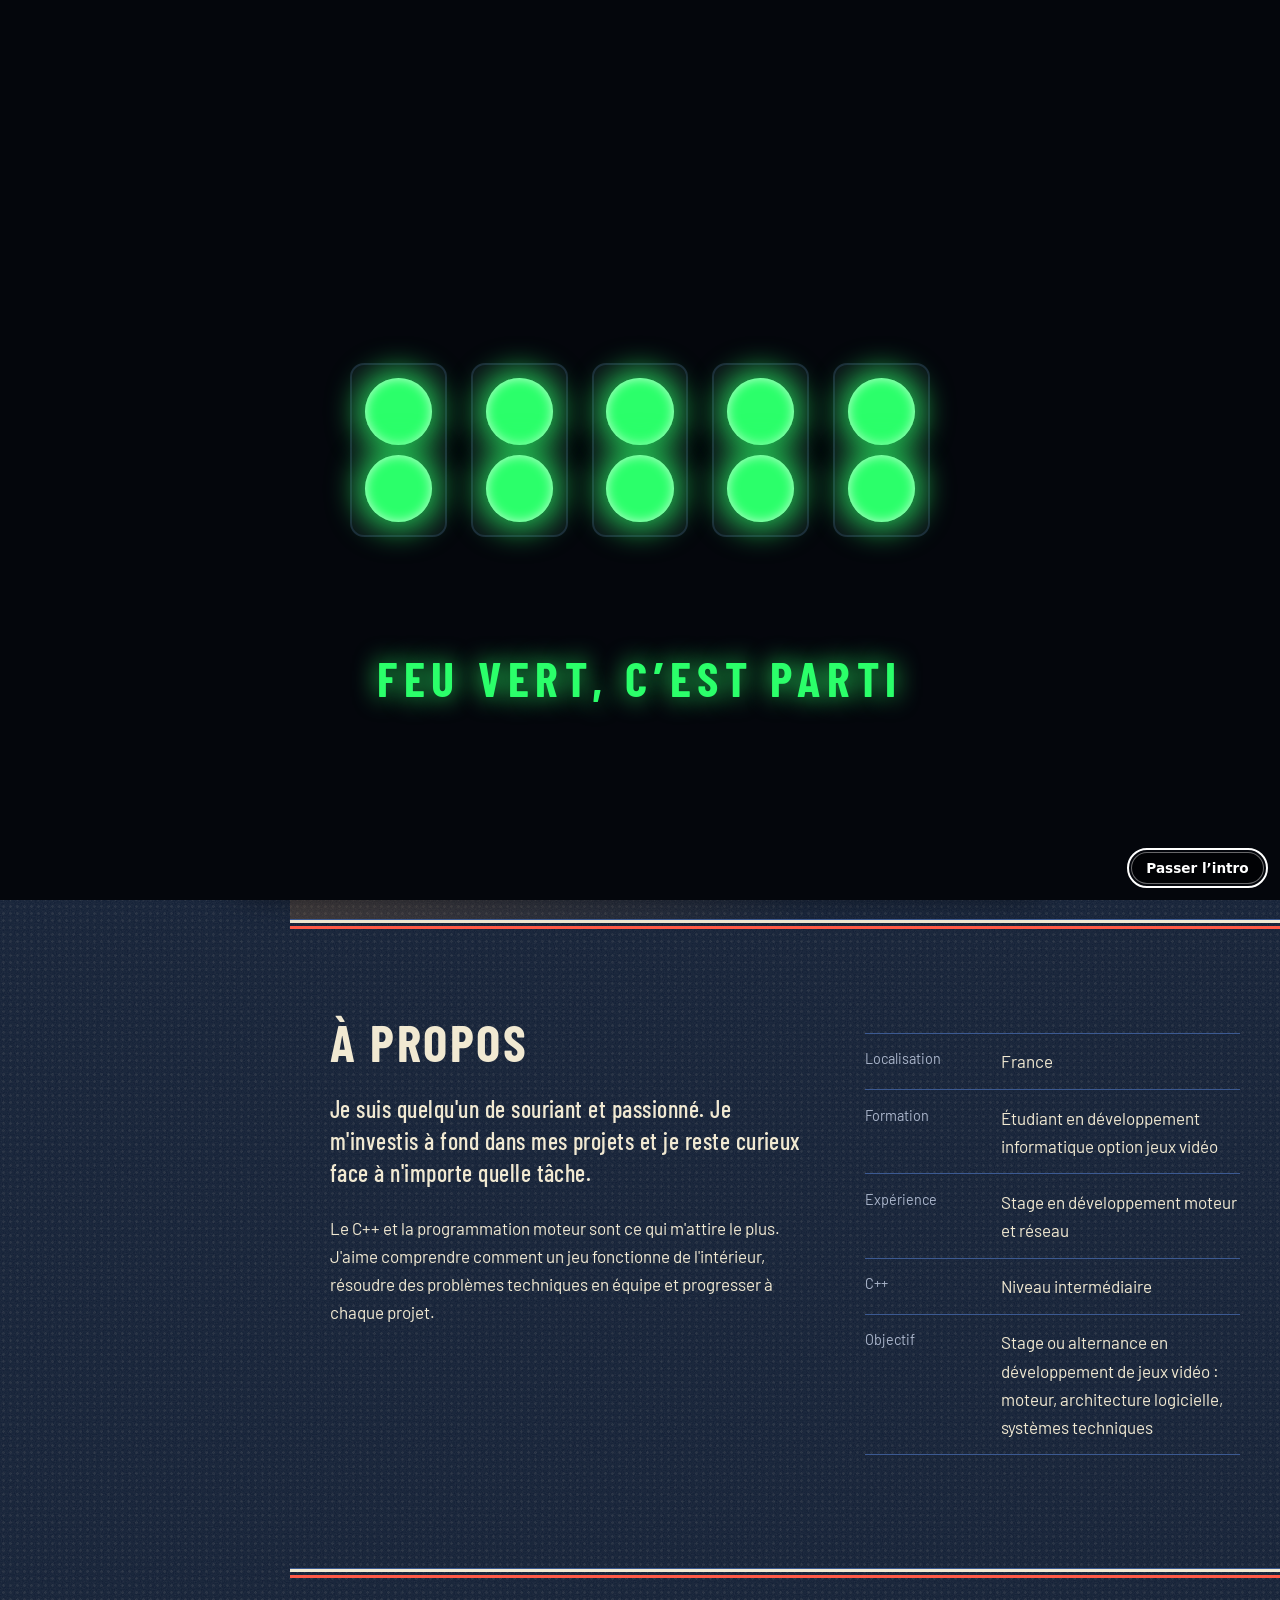
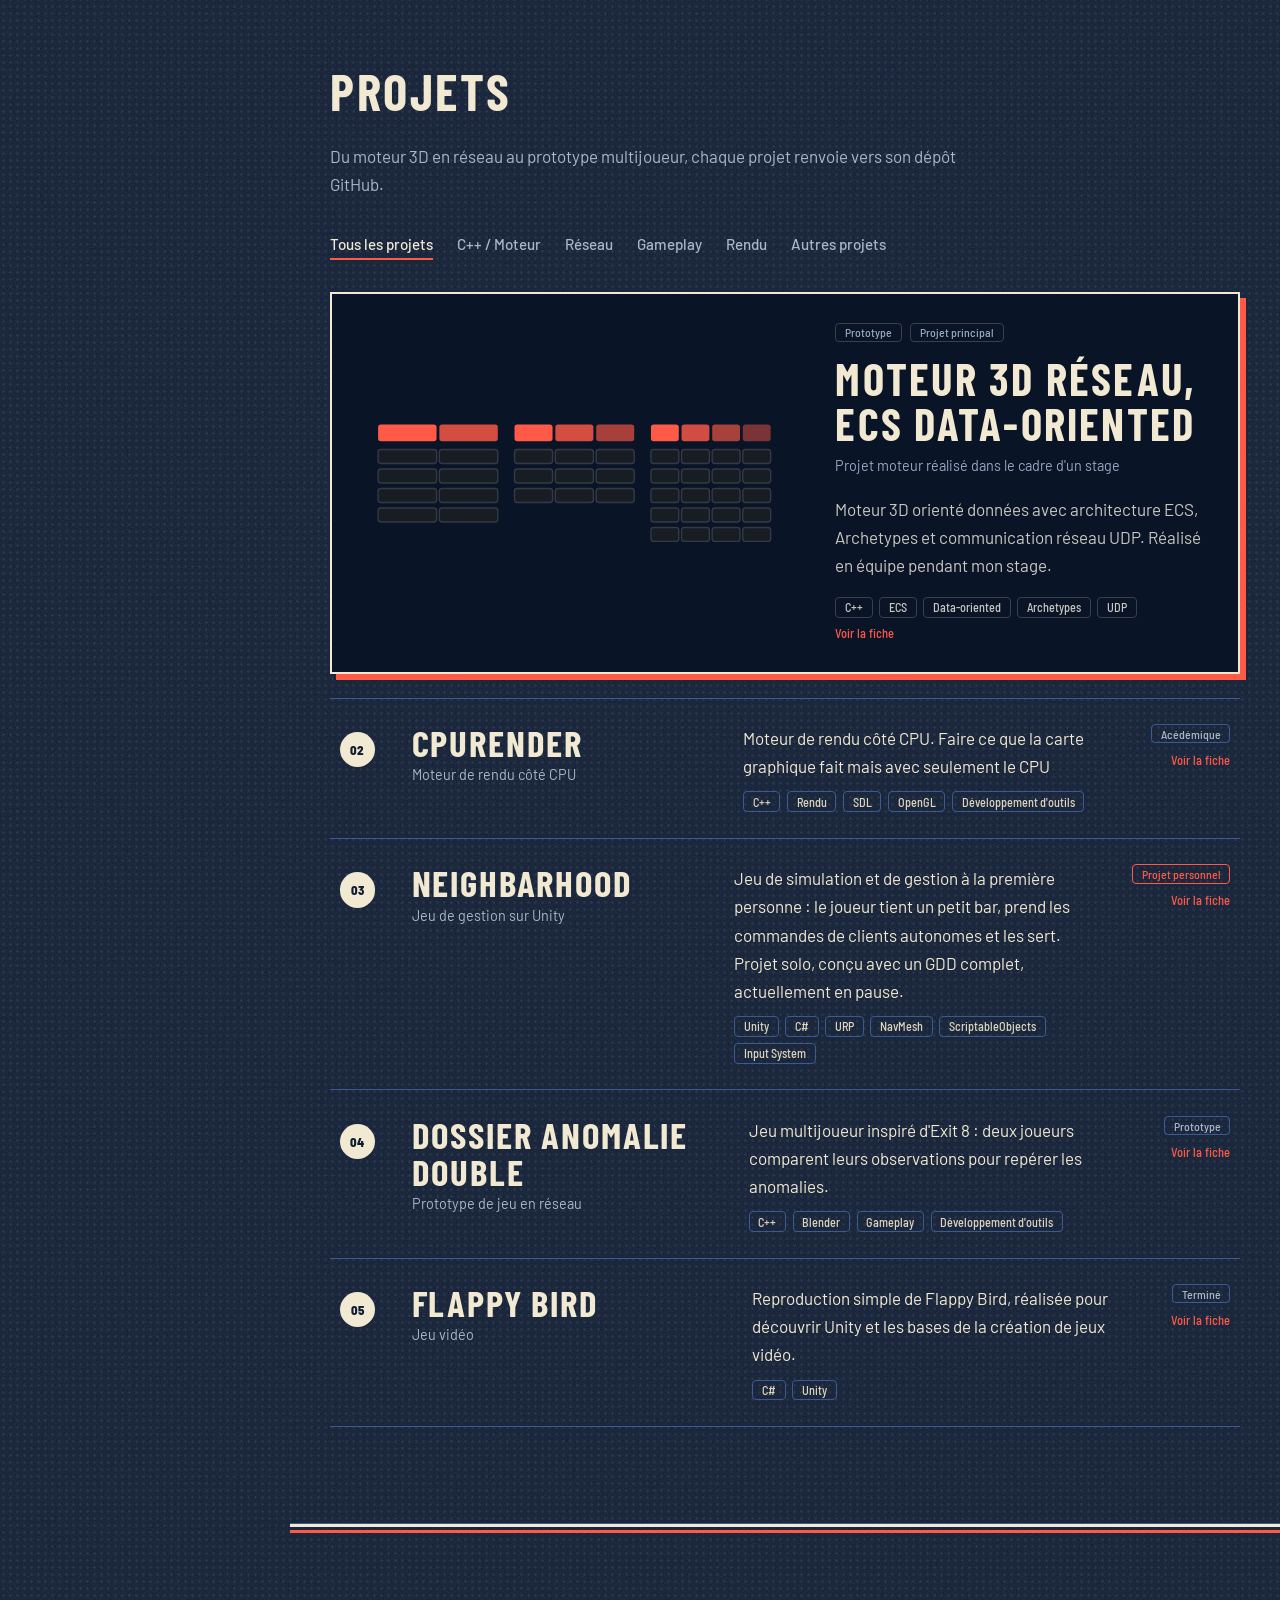
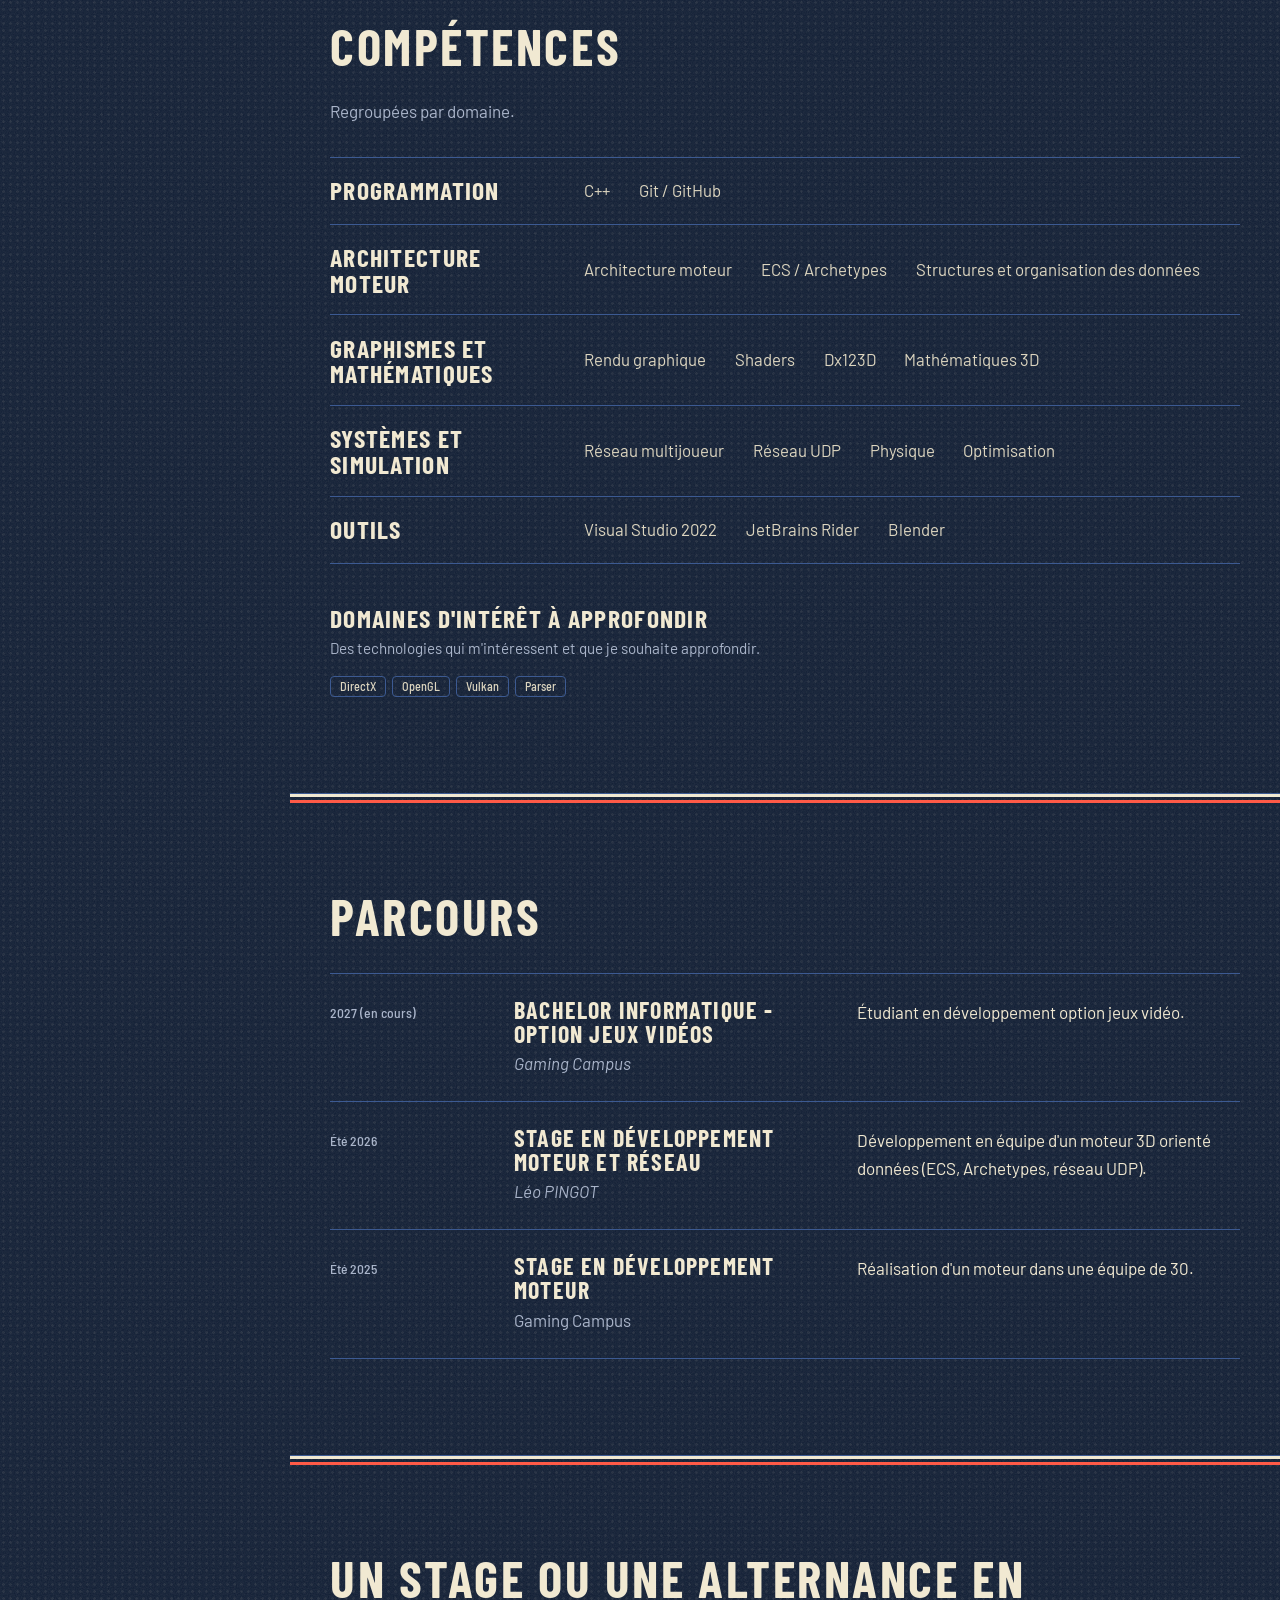
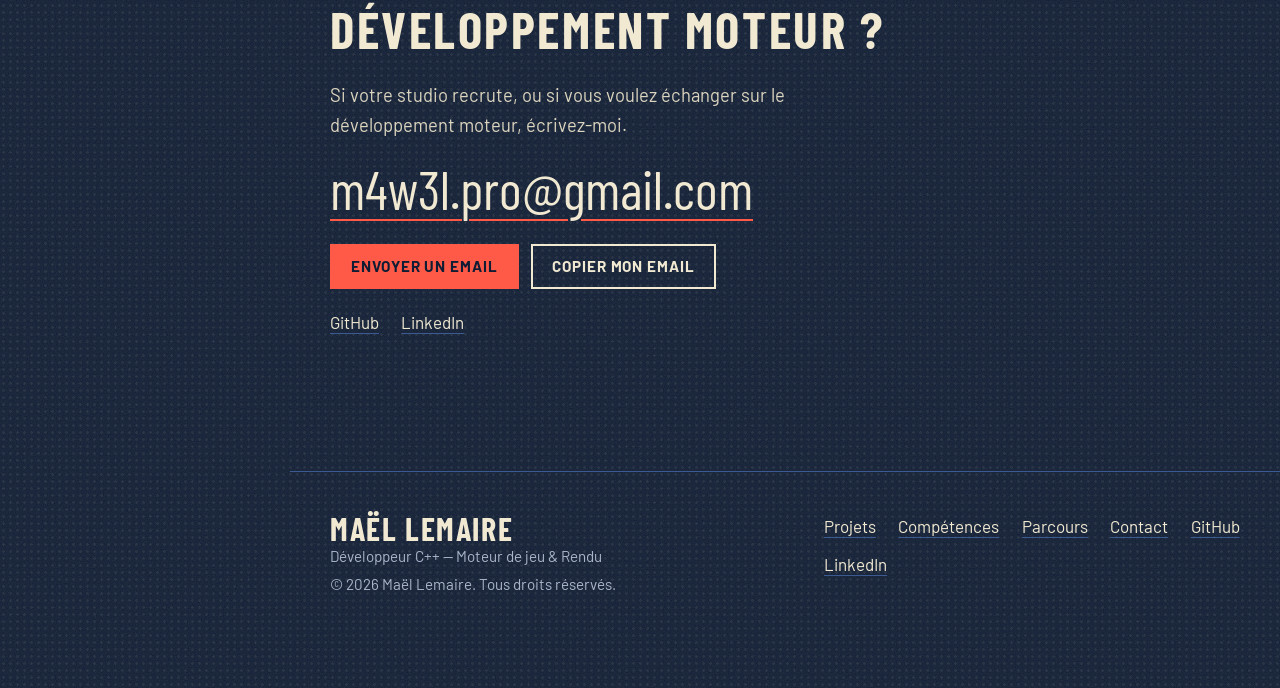
==== f1vintage.html @ 50468d31 "[ADA] Many Themes" ====
<!doctype html>
<html lang="fr">
<head>
<meta charset="utf-8">
<meta name="viewport" content="width=device-width,initial-scale=1">
<title>Mawel – Développeur C++, moteur de jeu et rendu</title>
<meta name="description" content="Portfolio de Mawel, étudiant en développement de jeux vidéo : C++, moteur 3D, architecture ECS et réseau UDP.">
<meta name="theme-color" content="#0a1427">
<meta property="og:type" content="website">
<meta property="og:title" content="Mawel – Développeur C++, moteur de jeu et rendu">
<meta property="og:description" content="Portfolio de Mawel : C++, moteur 3D, architecture ECS et réseau UDP.">
<!-- À MODIFIER après déploiement : URL absolue de votre image de partage (1200x630) -->
<meta property="og:image" content="https://maellemair.github.io/assets/img/og.png">
<meta name="twitter:card" content="summary_large_image">
<link rel="icon" href="assets/img/favicon.svg" type="image/svg+xml">
<link rel="preconnect" href="https://fonts.googleapis.com">
<link rel="preconnect" href="https://fonts.gstatic.com" crossorigin>
<link rel="stylesheet" href="https://fonts.googleapis.com/css2?family=Instrument+Serif&family=Instrument+Sans:wght@400;500;600&family=JetBrains+Mono:wght@400;500&display=swap">
<link rel="stylesheet" href="css/style.css">
<link rel="stylesheet" href="https://fonts.googleapis.com/css2?family=Barlow+Condensed:ital,wght@0,700;0,800;1,700;1,800&family=Barlow:wght@400;500;600;700&family=Barlow+Semi+Condensed:wght@500&display=swap">
<link rel="stylesheet" href="css/themes.css">
<link rel="stylesheet" href="css/racing.css">
<link rel="stylesheet" href="css/racing2.css">
<link rel="stylesheet" href="css/intros.css">
<script>document.documentElement.classList.add('js')</script>
<script src="js/data.js"></script>
<script>MODES.light=MODES.dark='f1vintage';MODES.default='dark';document.documentElement.dataset.mode='dark';document.documentElement.setAttribute('data-theme','f1vintage')</script>
</head>
<body>
<a class="skip" href="#main" data-i18n="skip">Aller au contenu</a>

<header class="nav" id="nav">
  <div class="nav-in">
    <div class="id">
      <a class="brand" href="#home">Maël LEMAIRE</a>
      <p class="rail-role" data-i18n="railRole"></p>
    </div>
    <nav data-i18n-aria="navLabel" aria-label="Navigation principale">
      <ul id="nav-links">
        <li><a href="#home"><span>01</span><b data-i18n="nHome">Accueil</b></a></li>
        <li><a href="#projects"><span>02</span><b data-i18n="nProjects">Projets</b></a></li>
        <li><a href="#skills"><span>03</span><b data-i18n="nSkills">Compétences</b></a></li>
        <li><a href="#journey"><span>04</span><b data-i18n="nJourney">Parcours</b></a></li>
        <li><a href="#contact"><span>05</span><b data-i18n="nContact">Contact</b></a></li>
      </ul>
    </nav>
    <div class="nav-actions">
      <div class="themes" role="group" data-i18n-aria="themeLabel" aria-label="Thème">
        <button type="button" data-mode="light" data-i18n-aria="modeLight" aria-label="Thème clair">
          <svg viewBox="0 0 24 24" fill="none" stroke="currentColor" stroke-width="2" stroke-linecap="round" aria-hidden="true"><circle cx="12" cy="12" r="4"/><path d="M12 2v2M12 20v2M4.9 4.9l1.4 1.4M17.7 17.7l1.4 1.4M2 12h2M20 12h2M4.9 19.1l1.4-1.4M17.7 6.3l1.4-1.4"/></svg>
        </button>
        <button type="button" data-mode="dark" data-i18n-aria="modeDark" aria-label="Thème sombre">
          <svg viewBox="0 0 24 24" fill="none" stroke="currentColor" stroke-width="2" stroke-linecap="round" stroke-linejoin="round" aria-hidden="true"><path d="M21 12.8A9 9 0 1 1 11.2 3a7 7 0 0 0 9.8 9.8z"/></svg>
        </button>
      </div>
      <div class="lang" role="group" data-i18n-aria="langLabel" aria-label="Langue">
        <button type="button" data-lang="fr" lang="fr">FR</button>
        <button type="button" data-lang="en" lang="en">EN</button>
      </div>
      <a class="btn small" data-site="github" href="#" target="_blank" rel="noopener noreferrer">GitHub</a>
      <a class="rail-li" data-site="linkedin" href="#" target="_blank" rel="noopener noreferrer">LinkedIn</a>
      <button type="button" class="btn small menu-btn" id="menu-btn" aria-expanded="false" aria-controls="nav-links" data-i18n="menu">Menu</button>
    </div>
  </div>
</header>

<main id="main">
  <section id="home" class="hero">
    <div class="wrap">
      <p class="avail" id="avail" hidden><span class="dot" aria-hidden="true"></span><span data-i18n="availText"></span></p>
      <h1 data-i18n="heroTitle"></h1>
      <div class="hero-bottom">
        <div class="photo media">
          <span class="ph" data-i18n="photoSlot"></span>
          <img id="photo" data-i18n-alt="photoAlt" alt="" decoding="async">
        </div>
        <div>
          <p class="role" data-i18n="heroRole"></p>
          <p class="lead" data-i18n="heroIntro"></p>
          <div class="actions">
            <a class="btn primary" href="#projects" data-i18n="ctaProjects"></a>
            <a class="btn" href="#contact" data-i18n="ctaContact"></a>
          </div>
          <p class="social">
            <a data-site="github" href="#" target="_blank" rel="noopener noreferrer">GitHub</a>
            <a data-site="linkedin" href="#" target="_blank" rel="noopener noreferrer">LinkedIn</a>
          </p>
        </div>
      </div>
    </div>
  </section>

  <section id="about">
    <div class="wrap about-grid">
      <div class="reveal">
        <h2 data-i18n="aboutTitle"></h2>
        <p class="big" data-i18n="aboutP1"></p>
        <p data-i18n="aboutP2"></p>
      </div>
      <dl class="facts reveal">
        <div><dt data-i18n="f1l"></dt><dd data-i18n="f1v"></dd></div>
        <div><dt data-i18n="f2l"></dt><dd data-i18n="f2v"></dd></div>
        <div><dt data-i18n="f3l"></dt><dd data-i18n="f3v"></dd></div>
        <div><dt data-i18n="f4l"></dt><dd data-i18n="f4v"></dd></div>
        <div><dt data-i18n="f5l"></dt><dd data-i18n="f5v"></dd></div>
      </dl>
    </div>
  </section>

  <section id="projects">
    <div class="wrap">
      <div class="sec-head reveal">
        <h2 data-i18n="projectsTitle"></h2>
        <p data-i18n="projectsIntro"></p>
      </div>
      <div class="filters" id="filters" role="group" data-i18n-aria="filtersLabel" aria-label="Filtrer les projets"></div>
      <ul class="grid" id="grid"></ul>
    </div>
  </section>

  <section id="skills">
    <div class="wrap">
      <div class="sec-head reveal">
        <h2 data-i18n="skillsTitle"></h2>
        <p data-i18n="skillsIntro"></p>
      </div>
      <div class="skills" id="skills-list"></div>
      <div class="interests reveal" id="interests"></div>
    </div>
  </section>

  <section id="journey">
    <div class="wrap">
      <div class="sec-head reveal"><h2 data-i18n="journeyTitle"></h2></div>
      <ol class="timeline" id="timeline"></ol>
    </div>
  </section>

  <section id="contact">
    <div class="wrap contact">
      <h2 data-i18n="contactTitle"></h2>
      <p class="lead" data-i18n="contactText"></p>
      <p class="mail-line"><a id="mail-link" href="#"></a></p>
      <div class="actions">
        <a class="btn primary" id="mail-btn" href="#" data-i18n="mail"></a>
        <button type="button" class="btn" id="copy-btn" data-i18n="copy"></button>
        <a class="btn" id="cv-btn" href="#" download hidden data-i18n="cv"></a>
      </div>
      <p class="social">
        <a data-site="github" href="#" target="_blank" rel="noopener noreferrer">GitHub</a>
        <a data-site="linkedin" href="#" target="_blank" rel="noopener noreferrer">LinkedIn</a>
      </p>
      <p id="copy-status" class="status" role="status" aria-live="polite"></p>
    </div>
  </section>
</main>

<footer class="footer">
  <div class="wrap foot-in">
    <div>
      <p class="brand">Maël LEMAIRE</p>
      <p class="muted" data-i18n="footerRole"></p>
      <p class="muted">© <span id="year"></span> Maël Lemaire. <span data-i18n="rights"></span></p>
    </div>
    <nav data-i18n-aria="footerNav" aria-label="Pied de page">
      <ul>
        <li><a href="#projects" data-i18n="nProjects"></a></li>
        <li><a href="#skills" data-i18n="nSkills"></a></li>
        <li><a href="#journey" data-i18n="nJourney"></a></li>
        <li><a href="#contact" data-i18n="nContact"></a></li>
        <li><a data-site="github" href="#" target="_blank" rel="noopener noreferrer">GitHub</a></li>
        <li><a data-site="linkedin" href="#" target="_blank" rel="noopener noreferrer">LinkedIn</a></li>
      </ul>
    </nav>
  </div>
</footer>

<dialog id="dlg" aria-labelledby="dlg-title">
  <div class="dlg-in">
    <button type="button" class="btn small close" id="dlg-close" data-i18n="close"></button>
    <div id="dlg-body"></div>
  </div>
</dialog>
<dialog id="lightbox" class="lightbox" aria-label="Image">
  <figure>
    <img id="lb-img" alt="">
    <figcaption id="lb-cap"></figcaption>
  </figure>
  <button type="button" class="btn small lb-nav lb-prev" data-i18n-aria="prev" aria-label="Image précédente"><span aria-hidden="true">‹</span></button>
  <button type="button" class="btn small lb-nav lb-next" data-i18n-aria="next" aria-label="Image suivante"><span aria-hidden="true">›</span></button>
</dialog>
<script src="js/app.js"></script>
<script src="js/switcher.js"></script>
<script src="js/themefx.js"></script>
</body>
</html>
---- css/style.css ----
/* ===== Palette et polices : modifiez ici ===== */
:root{
  --bg:#f1eee6; --surface:#fbf9f4; --surface-2:#e7e3d8; --line:#d6d1c3; --line-2:#b9b3a2;
  --text:#14130f; --muted:#5d5a50; --text-soft:#34322b;
  --accent:#2447f5; --accent-ink:#ffffff; --accent-hover:#3a59ff;
  --rail-bg:#101216; --rail-text:#ece9e1; --rail-muted:#9a9ca3; --rail-line:#262a31; --rail-accent:#a9bbff;
  --backdrop:rgba(16,18,22,.6);
  --font-title:"Instrument Serif",Georgia,"Times New Roman",serif;
  --font-body:"Instrument Sans",system-ui,sans-serif;
  --font-mono:"JetBrains Mono",ui-monospace,Consolas,monospace;
  --rail:290px; --radius:6px;
}
*{box-sizing:border-box}
html{scroll-behavior:smooth}
body{margin:0;background:var(--bg);color:var(--text);font:400 1.0625rem/1.65 var(--font-body);-webkit-font-smoothing:antialiased}
body.lock{overflow:hidden}
a{color:inherit}
img{max-width:100%}
ul,ol{list-style:none;margin:0;padding:0}
h1,h2,h3{font-family:var(--font-title);font-weight:400;line-height:1.04;letter-spacing:-.01em;margin:0 0 .5em}
h1{font-size:clamp(2.8rem,6.4vw,5.4rem);letter-spacing:-.02em;max-width:15ch}
h2{font-size:clamp(2.2rem,4vw,3.2rem)}
h3{font-size:1.5rem}
p{margin:0 0 1em;max-width:66ch}
.muted{color:var(--muted);margin:0 0 .2em;font-size:.95rem}
:focus-visible{outline:2px solid var(--accent);outline-offset:3px}
.wrap{width:min(920px,calc(100% - 5rem));margin-inline:auto}
main,.footer{margin-left:var(--rail)}
section{padding:clamp(3.5rem,8vw,6rem) 0;border-top:1px solid var(--line-2)}
.hero{border-top:0;padding-top:clamp(4rem,9vw,7rem)}
.skip{position:absolute;left:-999px;top:0}
.skip:focus{left:1rem;top:1rem;z-index:100;background:var(--accent);color:var(--accent-ink);padding:.5rem 1rem;border-radius:6px}

/* Boutons, liens, puces */
.btn{display:inline-flex;align-items:center;justify-content:center;gap:.5rem;padding:.7rem 1.2rem;border-radius:var(--radius);border:1px solid var(--line-2);background:transparent;color:var(--text);font:600 .95rem var(--font-body);text-decoration:none;cursor:pointer;transition:border-color .2s,background .2s,color .2s}
.btn:hover{border-color:var(--accent);color:var(--accent)}
.btn.primary{background:var(--accent);border-color:var(--accent);color:var(--accent-ink)}
.btn.primary:hover{background:var(--accent-hover);color:var(--accent-ink)}
.btn.small{padding:.4rem .85rem;font-size:.875rem}
.actions{display:flex;flex-wrap:wrap;gap:.75rem;margin:1.6rem 0 1.2rem}
.social{display:flex;gap:1.4rem;margin:0}
.social a,.footer a,.mail-line a{text-underline-offset:4px;text-decoration-color:var(--line-2)}
.social a:hover,.footer a:hover{text-decoration-color:var(--accent);color:var(--accent)}
.tags{display:flex;flex-wrap:wrap;gap:.4rem}
.tags li{font:500 .76rem var(--font-mono);padding:.15rem .55rem;border:1px solid var(--line-2);border-radius:4px;color:var(--text-soft)}
.chip{font:500 .74rem var(--font-mono);padding:.1rem .55rem;border-radius:4px;border:1px solid var(--line-2);color:var(--muted)}
.chip.proto{color:var(--accent);border-color:var(--accent)}

/* Colonne latérale (identité + navigation) */
.nav{position:fixed;inset:0 auto 0 0;width:var(--rail);background:var(--rail-bg);color:var(--rail-text);border-right:1px solid var(--rail-line);z-index:50}
.nav-in{height:100%;display:flex;flex-direction:column;gap:2.5rem;padding:2.2rem 1.9rem}
.brand{display:block;font:400 2.8rem/1 var(--font-title);text-decoration:none;margin:0}
.rail-role{color:var(--rail-muted);font-size:.9rem;margin:.5rem 0 0}
#nav-links{display:flex;flex-direction:column;gap:.1rem}
#nav-links a{display:flex;align-items:baseline;gap:.9rem;text-decoration:none;color:var(--rail-muted);padding:.35rem 0;transition:color .2s,transform .2s}
#nav-links a span{font:400 .72rem var(--font-mono)}
#nav-links a b{font:400 1.55rem/1.2 var(--font-title)}
#nav-links a:hover{color:var(--rail-text)}
#nav-links a[aria-current]{color:var(--rail-text);transform:translateX(6px)}
#nav-links a[aria-current] span{color:var(--rail-accent)}
.nav-actions{margin-top:auto;display:flex;flex-direction:column;align-items:flex-start;gap:.9rem}
.nav .btn{border-color:#3a3f48;color:var(--rail-text)}
.nav .btn:hover{border-color:var(--rail-accent);color:var(--rail-accent)}
.nav :focus-visible{outline-color:var(--rail-accent)}
.rail-li{font-size:.9rem;color:var(--rail-muted);text-underline-offset:4px}
.rail-li:hover{color:var(--rail-text)}
.lang,.themes{display:flex;border:1px solid #3a3f48;border-radius:var(--radius);overflow:hidden}
.lang button,.themes button{background:none;border:0;color:var(--rail-muted);font:600 .8rem var(--font-mono);padding:.4rem .7rem;cursor:pointer}
.lang button[aria-pressed="true"],.themes button[aria-pressed="true"]{background:var(--rail-accent);color:#0b0d12}
.themes button{display:grid;place-items:center;padding:.45rem .7rem}
.themes svg{width:16px;height:16px}
.menu-btn{display:none}

/* Accueil */
.avail{display:inline-flex;align-items:center;gap:.6rem;font:500 .82rem var(--font-mono);color:var(--muted);margin-bottom:1.8rem}
.avail[hidden]{display:none}
.dot{width:8px;height:8px;border-radius:50%;background:var(--accent)}
.hero-bottom{display:grid;grid-template-columns:170px 1fr;gap:2.5rem;margin-top:3rem;align-items:start}
.role{font:600 1.05rem var(--font-body);color:var(--accent);margin:0 0 .8rem}
.lead{font-size:1.15rem;color:var(--text-soft)}
.photo.media{aspect-ratio:3/4;width:100%;border:1px solid var(--line-2);border-radius:var(--radius)}

/* Médias */
.media{position:relative;background:var(--surface-2);display:grid;place-items:center;overflow:hidden;aspect-ratio:16/10}
.media img{position:absolute;inset:0;width:100%;height:100%;object-fit:cover}
.media img.broken{display:none}
.photo img{object-position:center 20%}
.ph{font:400 .8rem var(--font-mono);color:var(--muted);padding:1rem;text-align:center}
.media.art{background:var(--rail-bg)}
.media.art svg{width:88%;height:auto}
.art .h{fill:var(--rail-accent)}
.art .c{fill:#181c23;stroke:#343a45}
video,iframe.vid{width:100%;aspect-ratio:16/9;border:1px solid var(--line);border-radius:var(--radius);background:#000}

/* À propos */
.about-grid{display:grid;grid-template-columns:1.3fr 1fr;gap:3rem}
.big{font:400 1.7rem/1.3 var(--font-title);color:var(--text)}
.facts div{display:grid;grid-template-columns:7.5rem 1fr;gap:1rem;padding:.85rem 0;border-bottom:1px solid var(--line-2)}
.facts div:first-child{border-top:1px solid var(--line-2)}
.facts dt{color:var(--muted);font-size:.9rem}
.facts dd{margin:0}
.sec-head{margin-bottom:2rem}
.sec-head p{color:var(--muted)}

/* Projets : index éditorial */
.filters{display:flex;flex-wrap:wrap;gap:.3rem 1.5rem;margin-bottom:2rem}
.filters button{background:none;border:0;border-bottom:2px solid transparent;color:var(--muted);padding:.3rem 0;font:500 .95rem var(--font-body);cursor:pointer;transition:color .2s,border-color .2s}
.filters button:hover{color:var(--text)}
.filters button[aria-pressed="true"]{color:var(--text);border-color:var(--accent)}
.grid>li{border-top:1px solid var(--line-2)}
.grid>li:last-child{border-bottom:1px solid var(--line-2)}
.grid>li.feat{border:0;margin-bottom:1.5rem}
.grid>li.empty{color:var(--muted);padding:1rem 0}
.open{all:unset;cursor:pointer}
.open::after{content:"";position:absolute;inset:0}
.open:focus-visible{outline:2px solid var(--accent);outline-offset:-2px}
.prow{position:relative;display:grid;grid-template-columns:3rem 1.2fr 1.5fr auto;gap:1.5rem;align-items:start;padding:1.6rem .6rem;transition:background .2s}
.prow:hover,.prow:focus-within{background:var(--surface)}
.prow .no{font:400 .8rem var(--font-mono);color:var(--muted);padding-top:.8rem}
.prow h3{font-size:clamp(1.7rem,3vw,2.3rem);margin:0 0 .15rem}
.type{color:var(--muted);font-size:.9rem;margin:0}
.prow .desc p{margin:0 0 .7rem}
.prow .side{display:flex;flex-direction:column;align-items:flex-end;gap:.6rem}
.details{font:500 .78rem var(--font-mono);color:var(--accent)}
.feat-card{--text:var(--rail-text);--muted:var(--rail-muted);--line-2:#3a3f48;--accent:var(--rail-accent);--text-soft:#c9c7c0;position:relative;display:grid;grid-template-columns:1.1fr 1fr;background:var(--rail-bg);color:var(--rail-text);border:1px solid var(--rail-line);border-radius:var(--radius);overflow:hidden}
.feat-card .media{aspect-ratio:auto;min-height:300px}
.feat-body{padding:1.8rem 1.8rem 2rem;display:flex;flex-direction:column;gap:.5rem;justify-content:center}
.feat-body h3{font-size:clamp(2rem,3.6vw,2.8rem);margin:.4rem 0 0}
.feat-body p{margin:0 0 .6rem;color:var(--text-soft)}
.feat-body .type{color:var(--muted)}
.row{display:flex;gap:.5rem;flex-wrap:wrap}
.todo{font-style:italic;color:var(--accent)}

/* Compétences : tableau */
.skills{border-top:1px solid var(--line-2)}
.skill-group{display:grid;grid-template-columns:230px 1fr;gap:1.5rem;padding:1.2rem 0;border-bottom:1px solid var(--line-2)}
.skill-group h3{margin:0;font-size:1.6rem}
.skill-group ul{display:flex;flex-wrap:wrap;gap:.2rem 1.8rem;align-self:center}
.skill-group li{font-size:1.05rem;color:var(--text-soft)}
.interests{margin-top:2.6rem}
.interests h3{font-size:1.6rem;margin-bottom:.3rem}
.interests p{color:var(--muted);font-size:.95rem}

/* Parcours : tableau */
.timeline li{display:grid;grid-template-columns:10rem 1fr 1.2fr;gap:1.5rem;padding:1.5rem 0;border-top:1px solid var(--line-2)}
.timeline li:last-child{border-bottom:1px solid var(--line-2)}
.timeline h3{margin:0 0 .2rem}
.timeline p{margin:0}
.when{font:500 .85rem var(--font-mono);color:var(--muted);padding-top:.35rem}
.where{color:var(--muted)}

/* Contact et pied de page */
.contact .lead{max-width:52ch}
.mail-line{margin:.4rem 0 0}
.mail-line a{font:400 clamp(1.7rem,5vw,3.4rem)/1.1 var(--font-title);text-decoration:underline;text-decoration-thickness:2px;text-underline-offset:9px;text-decoration-color:var(--accent);overflow-wrap:anywhere}
.mail-line a:hover{color:var(--accent)}
.status{min-height:1.6em;color:var(--accent);font-size:.95rem}
.footer{border-top:1px solid var(--line-2);padding:2.5rem 0}
.footer .brand{font-size:2rem}
.foot-in{display:flex;justify-content:space-between;gap:2rem;flex-wrap:wrap}
.footer ul{display:flex;flex-wrap:wrap;gap:.6rem 1.4rem;max-width:26rem}

/* Fiche projet */
dialog{width:min(860px,94vw);max-height:90vh;padding:0;border:1px solid var(--line-2);border-radius:var(--radius);background:var(--surface);color:var(--text)}
dialog::backdrop{background:var(--backdrop)}
.dlg-in{padding:1.6rem clamp(1.2rem,4vw,2.4rem) 2.4rem}
.close{position:sticky;top:0;float:right;background:var(--surface);z-index:2}
#dlg-body h2{margin-top:.5rem;max-width:20ch}
#dlg-body .gallery{display:grid;gap:1rem;margin:1.4rem 0}
.dsec{border-top:1px solid var(--line-2);padding-top:1.1rem;margin-top:1.4rem}
.dsec h3{font-size:1.5rem}
.team li{padding:.2rem 0}
.team span{color:var(--muted)}
.dlinks{margin-top:1.6rem}
.sec-imgs{display:grid;height:100%;grid-template-columns:repeat(auto-fill,minmax(240px,1fr));gap:.9rem;margin:1rem 0}
.sec-imgs:has(figure:only-child){grid-template-columns:1fr}
.sec-imgs figure{margin:0}
.sec-imgs .thumb{}
.sec-imgs figcaption{font-size:.85rem;color:var(--muted);margin-top:.4rem}

/* Galerie */
[hidden]{display:none!important}
.thumbs{display:grid;grid-template-columns:repeat(auto-fill,minmax(150px,1fr));gap:.75rem}
.thumb{all:unset;display:block;position:relative;aspect-ratio:4/3;width:100%;cursor:zoom-in;background:var(--surface-2);border:1px solid var(--line-2);border-radius:var(--radius);overflow:hidden;transition:border-color .2s}
.thumb:hover{border-color:var(--accent)}
.thumb:focus-visible{outline:2px solid var(--accent);outline-offset:2px}
.thumb img{position:absolute;inset:0;width:100%;height:100%;object-fit:cover}
.thumb img.broken{display:none}
.thumb .ph{position:absolute;inset:0;display:grid;place-items:center}

/* Image agrandie (centrée, pas plein écran) */
.lightbox{width:auto;max-width:94vw;max-height:92vh;padding:0;border:0;background:transparent;overflow:visible}
.lightbox::backdrop{background:rgba(5,5,6,.82)}
.lightbox figure{margin:0;display:flex;flex-direction:column;align-items:center;gap:.7rem}
.lightbox img{display:block;max-width:min(1100px,92vw);max-height:78vh;width:auto;height:auto;border-radius:var(--radius);background:var(--surface-2)}
.lightbox img.broken{display:none}
.lightbox figcaption{color:#ece9e1;font-size:.92rem;text-align:center;max-width:70ch}
.lb-nav{position:absolute;top:calc(50% - 1.2rem);padding:.4rem .9rem;font-size:1.3rem;line-height:1;background:rgba(16,18,22,.75);color:#fff;border-color:#4a4f58}
.lb-prev{left:.6rem}
.lb-next{right:.6rem}

strong{font-weight:600;color:var(--strong,var(--text))}

/* Animations discrètes */
.js .reveal{opacity:0;transform:translateY(10px);transition:opacity .5s ease,transform .5s ease}
.js .reveal.in{opacity:1;transform:none}
main{transition:opacity .15s}
body.switching main{opacity:0}
@media(prefers-reduced-motion:reduce){
  html{scroll-behavior:auto}
  *{transition:none!important;animation:none!important}
  .js .reveal{opacity:1;transform:none}
}

/* Tablette et mobile : la colonne devient une barre en haut */
@media(max-width:1000px){
  html{scroll-padding-top:70px}
  main,.footer{margin-left:0}
  .wrap{width:min(920px,calc(100% - 2.5rem))}
  .nav{position:sticky;inset:auto;top:0;width:100%;height:auto;border-right:0;border-bottom:1px solid var(--rail-line)}
  .nav-in{flex-direction:row;align-items:center;gap:1rem;height:62px;padding:0 1.25rem}
  .brand{font-size:1.9rem}
  .rail-role,.rail-li{display:none}
  .menu-btn{display:inline-flex}
  #nav-links{display:none}
  .nav.open #nav-links{display:flex;position:absolute;top:100%;left:0;right:0;background:var(--rail-bg);padding:.6rem 1.25rem 1.2rem;border-bottom:1px solid var(--rail-line)}
  .nav-actions{margin:0 0 0 auto;flex-direction:row;align-items:center;gap:.6rem}
  .feat-card{grid-template-columns:1fr}
  .feat-card .media{min-height:200px}
  .about-grid{grid-template-columns:1fr;gap:2rem}
  .prow{grid-template-columns:2.2rem 1fr;gap:.4rem 1rem}
  .prow .desc,.prow .side{grid-column:2}
  .prow .side{flex-direction:row;align-items:center;justify-content:space-between}
  .skill-group{grid-template-columns:1fr;gap:.5rem}
  .timeline li{grid-template-columns:1fr;gap:.3rem}
}
@media(max-width:520px){.hero-bottom{grid-template-columns:1fr}.photo{max-width:150px}.facts div{grid-template-columns:1fr;gap:.1rem}}
---- css/themes.css ----
/* =====================================================================
   THEMES — pour changer de style, ajoutez un attribut sur <html> dans
   index.html :  <html lang="fr" data-theme="dark">
   Valeurs : (aucune) = papier + colonne sombre, bleu | dark | forest
   Pour créer votre thème : copiez un bloc et changez les couleurs.
   ===================================================================== */

/* Tout sombre, accent ambre */
[data-theme="dark"]{
  --bg:#0f1012; --surface:#17181b; --surface-2:#1e2024; --line:#26282d; --line-2:#3a3d44;
  --text:#ecebe6; --muted:#9a9ca3; --text-soft:#cfcdc6;
  --accent:#f0b454; --accent-ink:#1a1305; --accent-hover:#f6c874;
  --rail-bg:#0a0b0d; --rail-accent:#f0b454; --backdrop:rgba(5,5,6,.75); --strong:#f0b454;
}

[data-theme="purple"] {
  --bg:#100d18; --surface:#1b1527; --surface-2:#29203a; --line:#352a48; --line-2:#514064;
  --text:#f0eaf7; --muted:#a49aaf; --text-soft:#d4c9df;
  --accent:#b77aff; --accent-ink:#170a25; --accent-hover:#ca9aff;
  --rail-bg:#0a0710; --rail-accent:#b77aff; --backdrop:rgba(5,2,10,.8); --strong:#b77aff;
}
[data-theme="pink"] {
  --bg:#141012; --surface:#201719; --surface-2:#302125; --line:#3d292e; --line-2:#594047;
  --text:#f2e9ea; --muted:#aa969a; --text-soft:#d7c5c8;
  --accent:#e45c70; --accent-ink:#23080e; --accent-hover:#f07889;
  --rail-bg:#0c080a; --rail-accent:#e45c70; --backdrop:rgba(8,3,5,.8); --strong:#e45c70;
}

/* Vert : fond sauge clair, colonne vert profond */
[data-theme="forest"]{
  --bg:#eceee7; --surface:#f7f8f3; --surface-2:#dfe3d8; --line:#d3d8cc; --line-2:#b3baa9;
  --text:#12150f; --muted:#555c4f; --text-soft:#2f342b;
  --accent:#0f6b47; --accent-ink:#ffffff; --accent-hover:#138a5b;
  --rail-bg:#0f1f19; --rail-accent:#8fe3b5; --backdrop:rgba(8,18,13,.6); --strong:#0f6b47;
}

[data-theme="light-blue"] {
  --bg:#f4f6fa; --surface:#ffffff; --surface-2:#e9edf5; --line:#dce1eb; --line-2:#c4ccda;
  --text:#202633; --muted:#737e90; --text-soft:#465164;
  --accent:#3978d4; --accent-ink:#ffffff; --accent-hover:#2866c0;
  --rail-bg: #14315a; --rail-accent:#3978d4; --backdrop:rgba(20,25,35,.35); --strong:#3978d4;
}

[data-theme="light-orange"] {
  --bg:#f5f1e9; --surface:#fffdf8; --surface-2:#ebe5d9; --line:#ded6c8; --line-2:#c9beac;
  --text:#29251f; --muted:#898174; --text-soft:#625b50;
  --accent:#c58a3c; --accent-ink:#ffffff; --accent-hover:#ad732c;
  --rail-bg:#ebe5d9; --rail-accent:#c58a3c; --backdrop:rgba(30,25,18,.35); --strong:#c58a3c;
}

[data-theme="light-purple"] {
  --bg:#f5f3fa; --surface:#ffffff; --surface-2:#ebe7f3; --line:#ded8e9; --line-2:#c8bed9;
  --text:#282333; --muted:#898296; --text-soft:#5c536d;
  --accent:#8865c9; --accent-ink:#ffffff; --accent-hover:#7450b5;
  --rail-bg:#ebe7f3; --rail-accent:#8865c9; --backdrop:rgba(25,18,35,.35); --strong:#8865c9;
}

[data-theme="light-green"] {
  --bg:#eff6f1; --surface:#ffffff; --surface-2:#e0ebe3; --line:#d1e0d5; --line-2:#b7cbbd;
  --text:#1d2b22; --muted:#788c7e; --text-soft:#4a6050;
  --accent:#328d65; --accent-ink:#ffffff; --accent-hover:#267650;
  --rail-bg:#e0ebe3; --rail-accent:#328d65; --backdrop:rgba(12,25,17,.35); --strong:#328d65;
}

[data-theme="light-pink"] {
  --bg:#f8f1f2; --surface:#ffffff; --surface-2:#efe2e5; --line:#e5d3d8; --line-2:#d1b8c0;
  --text:#302329; --muted:#927e85; --text-soft:#66525a;
  --accent:#c45c78; --accent-ink:#ffffff; --accent-hover:#aa4662;
  --rail-bg: #1f1117; --rail-accent:#c45c78; --backdrop:rgba(35,15,23,.35); --strong:#c45c78;
}
---- css/racing.css ----
/* Thèmes course (1/2) : f1, motogp, rallye — même disposition, autres décors */
[data-theme]{--rail-ink:#0b0d12}
.themes{display:none!important}
.lang button[aria-pressed="true"]{color:var(--rail-ink)}
section,.hero{position:relative}
section::before{content:"";position:absolute;left:0;right:0;top:0}
.hero::before,.hero::after{pointer-events:none}
.hero .wrap{position:relative;z-index:1}
.footer{padding-bottom:5.5rem}
[data-theme] .nav{z-index:50}

/* ============ F1 : fibre de carbone, rouge, vibreurs ============ */
[data-theme="f1"]{
  --bg:#1a1a1e;--surface:#15151a;--surface-2:#1f1f26;--line:#26262e;--line-2:#3a3a44;
  --text:#f4f4f2;--muted:#a0a0ab;--text-soft:#d4d4da;
  --accent:#f01a10;--accent-ink:#fff;--accent-hover:#ff3b30;
  --rail-bg:#000;--rail-text:#fff;--rail-muted:#8d8d98;--rail-line:#f01a10;--rail-accent:#ff3b30;--rail-ink:#fff;
  --backdrop:rgba(0,0,0,.82);--strong:#ff3b30;
  --font-title:"Barlow Condensed",sans-serif;--font-body:"Barlow",system-ui,sans-serif;--font-mono:"Barlow Semi Condensed",sans-serif;--radius:2px;
}
[data-theme="f1"] body{
  background-color:#1a1a1e;
  background-image:radial-gradient(900px 520px at 100% 0,rgba(240,26,16,.2),transparent 70%),radial-gradient(700px 400px at 0 100%,rgba(240,26,16,.08),transparent 70%),
    linear-gradient(27deg,#101012 5px,transparent 5px),linear-gradient(207deg,#101012 5px,transparent 5px),linear-gradient(27deg,#18181c 5px,transparent 5px),linear-gradient(207deg,#18181c 5px,transparent 5px),
    linear-gradient(90deg,#141417 10px,transparent 10px),linear-gradient(#17171b 25%,#121215 25%,#121215 50%,transparent 50%,transparent 75%,#1d1d21 75%,#1d1d21);
  background-size:auto,auto,20px 20px,20px 20px,20px 20px,20px 20px,20px 20px,20px 20px;
  background-position:0 0,0 0,0 5px,10px 0,0 10px,10px 5px,0 0,0 0;
  background-attachment:fixed,fixed,scroll,scroll,scroll,scroll,scroll,scroll}
[data-theme="f1"] h1,[data-theme="f1"] h2,[data-theme="f1"] h3,[data-theme="f1"] .brand,[data-theme="f1"] #nav-links b{font-weight:800;font-style:italic;text-transform:uppercase;line-height:.95}
[data-theme="f1"] h1{font-size:clamp(2.8rem,6.4vw,5.2rem);max-width:14ch}
[data-theme="f1"] .brand{font-size:2.3rem}
[data-theme="f1"] .nav{border-right:4px solid #f01a10}
[data-theme="f1"] .big{font:600 1.55rem/1.25 var(--font-title);font-style:italic}
[data-theme="f1"] section::before{height:8px;background:repeating-linear-gradient(90deg,#f01a10 0 28px,#fff 28px 56px)}
[data-theme="f1"] .hero{overflow:hidden;background:linear-gradient(112deg,transparent 62%,rgba(240,26,16,.18) 62% 64%,transparent 64% 66%,rgba(240,26,16,.09) 66% 67%,transparent 67%)}
[data-theme="f1"] .hero::before{content:"";position:absolute;right:-40px;top:0;bottom:0;width:38%;opacity:.5;clip-path:polygon(40% 0,100% 0,100% 100%,0 100%);
  background:repeating-linear-gradient(112deg,rgba(255,255,255,.07) 0 4px,transparent 4px 14px)}
[data-theme="f1"] .hero::after{content:"";position:absolute;left:0;right:0;bottom:0;height:90px;background:linear-gradient(transparent,rgba(240,26,16,.12))}
[data-theme="f1"] .prow .no{background:#fff;color:#000;font-weight:800;font-style:italic;padding:.15rem .5rem;width:max-content;height:max-content;transform:skewX(-12deg)}
[data-theme="f1"] .btn{font-style:italic;text-transform:uppercase;letter-spacing:.02em;transform:skewX(-8deg)}
[data-theme="f1"] .feat-card{border-left:6px solid #f01a10}
[data-theme="f1"] .prow:hover,[data-theme="f1"] .prow:focus-within{background:rgba(21,21,26,.92)}

/* ============ MotoGP : cockpit bleu nuit, orange, compte-tours ============ */
[data-theme="motogp"]{
  --bg:#070d1f;--surface:#0f1a36;--surface-2:#162547;--line:#1f3160;--line-2:#34508f;
  --text:#eef4ff;--muted:#90a5cc;--text-soft:#c9d8f5;
  --accent:#ff6a00;--accent-ink:#0a0a0a;--accent-hover:#ff8a2b;
  --rail-bg:#040813;--rail-text:#eef4ff;--rail-muted:#7f94bd;--rail-line:#1f3160;--rail-accent:#00d4ff;--rail-ink:#001018;
  --backdrop:rgba(2,5,14,.85);--strong:#00d4ff;
  --font-title:"Russo One",sans-serif;--font-body:"Rajdhani",system-ui,sans-serif;--font-mono:"Rajdhani",sans-serif;--radius:0;
}
[data-theme="motogp"] body{font-size:1.2rem;font-weight:500;
  background-color:#070d1f;
  background-image:radial-gradient(900px 500px at 8% 0,rgba(0,212,255,.16),transparent 70%),radial-gradient(800px 500px at 100% 100%,rgba(255,106,0,.14),transparent 70%),
    repeating-linear-gradient(135deg,rgba(255,106,0,.035) 0 18px,transparent 18px 36px),
    linear-gradient(rgba(0,212,255,.05) 1px,transparent 1px),linear-gradient(90deg,rgba(0,212,255,.05) 1px,transparent 1px);
  background-size:auto,auto,auto,44px 44px,44px 44px;background-attachment:fixed,fixed,scroll,scroll,scroll}
[data-theme="motogp"] h1,[data-theme="motogp"] h2,[data-theme="motogp"] h3,[data-theme="motogp"] .brand{font-style:italic;text-transform:uppercase;letter-spacing:0}
[data-theme="motogp"] h1{font-size:clamp(2.5rem,5.6vw,4.6rem);line-height:1}
[data-theme="motogp"] h2{font-size:clamp(2rem,3.6vw,2.9rem)}
[data-theme="motogp"] h3{font-size:1.35rem}
[data-theme="motogp"] .brand{font-size:1.9rem}
[data-theme="motogp"] #nav-links a b{font-size:1.2rem;font-style:italic;text-transform:uppercase}
[data-theme="motogp"] .big{font:400 1.45rem/1.3 var(--font-title)}
[data-theme="motogp"] .nav{border-right:2px solid #00d4ff;box-shadow:6px 0 24px rgba(0,212,255,.15)}
[data-theme="motogp"] .btn{border:0;background:var(--surface-2);clip-path:polygon(12px 0,100% 0,calc(100% - 12px) 100%,0 100%);padding:.7rem 1.6rem;font-style:italic;text-transform:uppercase;font-weight:700;letter-spacing:.03em}
[data-theme="motogp"] .btn.small{padding:.4rem 1.2rem}
[data-theme="motogp"] .btn.primary{background:var(--accent)}
[data-theme="motogp"] .btn:hover{background:var(--accent-hover);color:var(--accent-ink)}
[data-theme="motogp"] .nav .btn,[data-theme="motogp"] .close{background:#10204a;border:0}
[data-theme="motogp"] section::before{height:3px;background:linear-gradient(90deg,#00d4ff,transparent 70%)}
[data-theme="motogp"] .hero{overflow:hidden;background:repeating-linear-gradient(100deg,transparent 0 46px,rgba(0,212,255,.05) 46px 48px)}
[data-theme="motogp"] .hero::before{content:"";position:absolute;right:-8%;top:8%;width:420px;height:420px;border-radius:50%;opacity:.5;
  background:repeating-conic-gradient(from -120deg,rgba(0,212,255,.55) 0 2deg,transparent 2deg 12deg);-webkit-mask:radial-gradient(circle,transparent 62%,#000 63% 72%,transparent 73%);mask:radial-gradient(circle,transparent 62%,#000 63% 72%,transparent 73%)}
[data-theme="motogp"] .hero::after{content:"";position:absolute;left:0;right:0;bottom:0;height:12px;
  background:linear-gradient(90deg,#00d4ff 0,#ffd000 62%,#ff2a00 88%);
  -webkit-mask:repeating-linear-gradient(90deg,#000 0 16px,transparent 16px 22px);mask:repeating-linear-gradient(90deg,#000 0 16px,transparent 16px 22px);
  animation:rev 1.8s cubic-bezier(.2,.7,.2,1) both}
@keyframes rev{from{clip-path:inset(0 100% 0 0)}to{clip-path:inset(0 0 0 0)}}
[data-theme="motogp"] .tags li,[data-theme="motogp"] .chip{border-color:var(--line-2);font-weight:700}
[data-theme="motogp"] .feat-card{border-top:3px solid #ff6a00}

/* ============ Rallye : carnet de route, terre, boue, courbes de niveau ============ */
[data-theme="rallye"]{
  --bg:#e8dcc0;--surface:#f3ead4;--surface-2:#d9c9a4;--line:#cdbb92;--line-2:#8c7648;
  --text:#241a0d;--muted:#665235;--text-soft:#3d2e18;
  --accent:#c2410c;--accent-ink:#fff;--accent-hover:#dc5314;
  --rail-bg:#2b2114;--rail-text:#f3ead4;--rail-muted:#bda57a;--rail-line:#2b2114;--rail-accent:#ff9d4a;--rail-ink:#241a0d;
  --backdrop:rgba(25,17,8,.72);--strong:#c2410c;
  --font-title:"Barlow Condensed",sans-serif;--font-body:"Barlow",system-ui,sans-serif;--font-mono:"Barlow Semi Condensed",sans-serif;--radius:3px;
}
[data-theme="rallye"] body{
  background-color:#e8dcc0;
  background-image:radial-gradient(circle at 12% 22%,rgba(80,52,24,.2) 0 22px,transparent 23px),radial-gradient(circle at 18% 26%,rgba(80,52,24,.16) 0 9px,transparent 10px),
    radial-gradient(circle at 80% 70%,rgba(80,52,24,.18) 0 34px,transparent 35px),radial-gradient(circle at 74% 76%,rgba(80,52,24,.14) 0 12px,transparent 13px),
    url("data:image/svg+xml,%3Csvg xmlns='http://www.w3.org/2000/svg' width='400' height='300' fill='none' stroke='%238c7648' stroke-opacity='.3' stroke-width='1.2'%3E%3Cpath d='M0 50 C100 10 160 110 250 70 S350 90 400 50'/%3E%3Cpath d='M0 110 C100 70 160 170 250 130 S350 150 400 110'/%3E%3Cpath d='M0 170 C100 130 160 230 250 190 S350 210 400 170'/%3E%3Cpath d='M0 230 C100 190 160 290 250 250 S350 270 400 230'/%3E%3C/svg%3E");
  background-size:900px 700px,900px 700px,1100px 800px,1100px 800px,400px 300px}
[data-theme="rallye"] h1,[data-theme="rallye"] h2,[data-theme="rallye"] h3,[data-theme="rallye"] .brand,[data-theme="rallye"] #nav-links b{font-weight:700;text-transform:uppercase;letter-spacing:.01em;line-height:1}
[data-theme="rallye"] h1{font-size:clamp(2.8rem,6vw,5rem)}
[data-theme="rallye"] .brand{font-size:2.3rem}
[data-theme="rallye"] .big{font:600 1.6rem/1.25 var(--font-title)}
[data-theme="rallye"] .nav{border-right:6px double #ff9d4a}
[data-theme="rallye"] section::before{height:6px;background:repeating-linear-gradient(90deg,#241a0d 0 18px,transparent 18px 28px)}
[data-theme="rallye"] .hero{overflow:hidden;background:url("data:image/svg+xml,%3Csvg xmlns='http://www.w3.org/2000/svg' viewBox='0 0 600 300' fill='none' stroke='%23241a0d' stroke-opacity='.22' stroke-width='8' stroke-dasharray='2 5'%3E%3Cpath d='M0 270 C150 250 220 130 360 120 S520 70 600 30'/%3E%3Cpath d='M0 290 C150 270 232 150 372 140 S532 90 612 50'/%3E%3C/svg%3E") right bottom/min(660px,75%) no-repeat}
[data-theme="rallye"] .hero::before,[data-theme="rallye"] .hero::after{display:none}
[data-theme="rallye"] .prow .no{display:grid;place-items:center;width:2.1rem;height:2.1rem;border:2px solid var(--text);border-radius:50%;padding:0;color:var(--text);font-weight:700;margin-top:.5rem}
[data-theme="rallye"] .btn{border:2px solid var(--text);font-weight:700;text-transform:uppercase}
[data-theme="rallye"] .btn.primary{box-shadow:4px 4px 0 var(--text)}
[data-theme="rallye"] .nav .btn{border-color:#6b5a3a}
---- css/racing2.css ----
/* Thèmes course (2/2) : f1vintage, motogplemans, retro */

/* ============ F1 Vintage : Le Mans 66, pellicule grainée, doubles bandes ============ */
[data-theme="f1vintage"]{
  --bg:#0f1c33;--surface:#16274a;--surface-2:#1e3560;--line:#223a66;--line-2:#3c5a92;
  --text:#f1e9d2;--muted:#aab5ca;--text-soft:#dcd5bf;
  --accent:#ff5a47;--accent-ink:#0f1c33;--accent-hover:#ff7767;
  --rail-bg:#0a1427;--rail-text:#f1e9d2;--rail-muted:#98a6c2;--rail-line:#0a1427;--rail-accent:#ff5a47;--rail-ink:#0a1427;
  --backdrop:rgba(5,10,22,.84);--strong:#f4c76a;
  --font-title:"Barlow Condensed",sans-serif;--font-body:"Barlow",system-ui,sans-serif;--font-mono:"Barlow Semi Condensed",sans-serif;--radius:0;
}
[data-theme="f1vintage"] body{
  background-color:#0f1c33;
  background-image:url("data:image/svg+xml,%3Csvg xmlns='http://www.w3.org/2000/svg' width='220' height='220'%3E%3Cfilter id='n'%3E%3CfeTurbulence type='fractalNoise' baseFrequency='.85' numOctaves='2' stitchTiles='stitch'/%3E%3CfeColorMatrix values='0 0 0 0 1 0 0 0 0 .95 0 0 0 0 .8 0 0 0 .6 0'/%3E%3C/filter%3E%3Crect width='220' height='220' filter='url(%23n)' opacity='.16'/%3E%3C/svg%3E"),
    radial-gradient(ellipse at 50% 35%,transparent 50%,rgba(0,0,0,.5)),radial-gradient(rgba(241,233,210,.07) 1px,transparent 1.6px),
    radial-gradient(600px 400px at 0 0,rgba(255,150,50,.12),transparent),linear-gradient(#13264a,#0a1430);
  background-size:220px 220px,auto,7px 7px,auto,auto;background-attachment:scroll,fixed,scroll,fixed,fixed}
[data-theme="f1vintage"] h1,[data-theme="f1vintage"] h2,[data-theme="f1vintage"] h3,[data-theme="f1vintage"] .brand,[data-theme="f1vintage"] #nav-links b{font-weight:700;text-transform:uppercase;letter-spacing:.05em;line-height:1}
[data-theme="f1vintage"] h1{font-size:clamp(2.6rem,5.8vw,4.6rem);max-width:15ch;text-shadow:3px 3px 0 rgba(0,0,0,.35)}
[data-theme="f1vintage"] .brand{font-size:2rem}
[data-theme="f1vintage"] #nav-links a b{font-size:1.35rem}
[data-theme="f1vintage"] .big{font:500 1.5rem/1.35 var(--font-title);letter-spacing:.02em}
[data-theme="f1vintage"] .nav{box-shadow:inset -5px 0 0 #ff5a47,inset -9px 0 0 #0a1427,inset -14px 0 0 #f1e9d2}
[data-theme="f1vintage"] section::before{height:9px;background:linear-gradient(#f1e9d2 0 3px,transparent 3px 6px,#ff5a47 6px 9px)}
[data-theme="f1vintage"] .hero{overflow:hidden;background:radial-gradient(520px 320px at 0 100%,rgba(255,160,60,.16),transparent),radial-gradient(520px 320px at 100% 0,rgba(255,90,71,.14),transparent)}
[data-theme="f1vintage"] .hero::before{content:"66";position:absolute;right:2.5rem;top:2.5rem;width:190px;height:190px;border-radius:50%;background:#f1e9d2;border:8px solid #ff5a47;display:grid;place-items:center;font:800 6rem/1 var(--font-title);color:#0f1c33;transform:rotate(-6deg);box-shadow:6px 6px 0 rgba(0,0,0,.4)}
[data-theme="f1vintage"] .hero::after{display:none}
[data-theme="f1vintage"] .photo img,[data-theme="f1vintage"] .media img{filter:sepia(.45) contrast(1.05)}
[data-theme="f1vintage"] .btn{border:2px solid var(--text);text-transform:uppercase;letter-spacing:.06em;font-weight:700}
[data-theme="f1vintage"] .btn.primary{border-color:var(--accent)}
[data-theme="f1vintage"] .nav .btn{border-color:#3c5a92}
[data-theme="f1vintage"] .prow .no{display:grid;place-items:center;width:2.2rem;height:2.2rem;border-radius:50%;background:#f1e9d2;color:#0f1c33;font-weight:800;padding:0;margin-top:.5rem}
[data-theme="f1vintage"] .feat-card{border:2px solid #f1e9d2;box-shadow:6px 6px 0 #ff5a47}

/* ============ MotoGP Le Mans : papier millimétré, rouge et bleu, télémétrie ============ */
[data-theme="motogplemans"]{
  --bg:#f3f4f6;--surface:#fff;--surface-2:#e4e7ec;--line:#d5d9e0;--line-2:#a9b0bc;
  --text:#0e1116;--muted:#586070;--text-soft:#2b313b;
  --accent:#d90429;--accent-ink:#fff;--accent-hover:#f0183c;
  --rail-bg:#0e1116;--rail-text:#f3f4f6;--rail-muted:#8b94a3;--rail-line:#0e1116;--rail-accent:#ff5470;--rail-ink:#0e1116;
  --backdrop:rgba(8,10,14,.65);--strong:#d90429;
  --font-title:"Saira Condensed",sans-serif;--font-body:"Saira",system-ui,sans-serif;--font-mono:"Saira",sans-serif;--radius:2px;
}
[data-theme="motogplemans"] body{
  background-color:#f3f4f6;
  background-image:linear-gradient(135deg,rgba(11,61,145,.1) 0,transparent 18%),linear-gradient(315deg,rgba(217,4,41,.1) 0,transparent 18%),
    repeating-linear-gradient(120deg,rgba(14,17,22,.03) 0 10px,transparent 10px 20px),
    linear-gradient(rgba(14,17,22,.06) 1px,transparent 1px),linear-gradient(90deg,rgba(14,17,22,.06) 1px,transparent 1px),
    linear-gradient(rgba(14,17,22,.035) 1px,transparent 1px),linear-gradient(90deg,rgba(14,17,22,.035) 1px,transparent 1px);
  background-size:auto,auto,auto,120px 120px,120px 120px,24px 24px,24px 24px;background-attachment:fixed,fixed,scroll,scroll,scroll,scroll,scroll}
[data-theme="motogplemans"] h1,[data-theme="motogplemans"] h2,[data-theme="motogplemans"] h3,[data-theme="motogplemans"] .brand,[data-theme="motogplemans"] #nav-links b{font-weight:700;font-style:italic;text-transform:uppercase;line-height:.98}
[data-theme="motogplemans"] h1{font-size:clamp(3rem,6.6vw,5.4rem);max-width:13ch}
[data-theme="motogplemans"] .brand{font-size:2.4rem}
[data-theme="motogplemans"] .big{font:600 1.5rem/1.25 var(--font-title);font-style:italic}
[data-theme="motogplemans"] .nav{border-right:6px solid #d90429}
[data-theme="motogplemans"] section::before{height:6px;background:linear-gradient(90deg,#d90429 0 40%,#0e1116 40%)}
[data-theme="motogplemans"] .hero{overflow:hidden;background:url("data:image/svg+xml,%3Csvg xmlns='http://www.w3.org/2000/svg' viewBox='0 0 800 200' fill='none' stroke-width='3'%3E%3Cpath d='M0 150 L60 40 L120 40 L170 150 L230 150 L290 60 L350 60 L400 160 L470 160 L520 80 L600 80 L650 150 L720 150 L800 70' stroke='%23d90429' stroke-opacity='.45'/%3E%3Cpath d='M0 170 L80 170 L130 110 L200 110 L260 180 L340 180 L400 100 L470 100 L540 170 L650 170 L700 120 L800 120' stroke='%230b3d91' stroke-opacity='.5'/%3E%3C/svg%3E") right bottom/min(760px,85%) no-repeat}
[data-theme="motogplemans"] .hero::before{content:"";position:absolute;left:-30px;top:24px;width:260px;height:260px;opacity:.5;
  background:repeating-linear-gradient(60deg,rgba(14,17,22,.08) 0 6px,transparent 6px 18px);clip-path:polygon(0 0,100% 0,60% 100%,0 100%)}
[data-theme="motogplemans"] .hero::after{display:none}
[data-theme="motogplemans"] .btn{font-style:italic;text-transform:uppercase;font-weight:700;transform:skewX(-8deg)}
[data-theme="motogplemans"] .prow .no{color:var(--accent);font-weight:700}

/* ============ Arcade rétro : Pole Position, route avec voitures ============ */
[data-theme="retro"]{
  --bg:#000;--surface:#06061f;--surface-2:#101040;--line:#1a1a66;--line-2:#2f2fc0;
  --text:#fff;--muted:#9fb0ff;--text-soft:#e6e6ff;
  --accent:#ffe14d;--accent-ink:#000;--accent-hover:#fff07a;
  --rail-bg:#000;--rail-text:#fff;--rail-muted:#8aa0ff;--rail-line:#2f2fc0;--rail-accent:#55ffff;--rail-ink:#000;
  --backdrop:rgba(0,0,0,.88);--strong:#55ffff;
  --font-title:"Silkscreen",monospace;--font-body:"VT323",monospace;--font-mono:"VT323",monospace;--radius:0;
}
[data-theme="retro"] body{font-size:1.5rem;line-height:1.35;
  background-color:#000;
  background-image:radial-gradient(1px 1px at 10% 20%,#fff,transparent),radial-gradient(1px 1px at 30% 60%,#55ffff,transparent),radial-gradient(1px 1px at 55% 35%,#fff,transparent),radial-gradient(1px 1px at 75% 80%,#ff55ff,transparent),radial-gradient(1px 1px at 90% 15%,#fff,transparent),
    repeating-linear-gradient(0deg,rgba(255,255,255,.035) 0 1px,transparent 1px 4px);
  background-size:300px 300px,340px 340px,280px 280px,360px 360px,320px 320px,auto}
[data-theme="retro"] h1,[data-theme="retro"] h2,[data-theme="retro"] h3,[data-theme="retro"] .brand{font-weight:700;letter-spacing:0;line-height:1.1}
[data-theme="retro"] h1{font-size:clamp(2.2rem,5vw,3.8rem);max-width:16ch;text-shadow:4px 4px 0 #2f2fc0}
[data-theme="retro"] h2{font-size:clamp(1.7rem,3.2vw,2.4rem);text-shadow:3px 3px 0 #2f2fc0}
[data-theme="retro"] h3{font-size:1.3rem}
[data-theme="retro"] .brand{font-size:1.5rem}
[data-theme="retro"] #nav-links a b{font:700 1.05rem var(--font-title)}
[data-theme="retro"] .big{font:400 1.9rem/1.2 var(--font-body)}
[data-theme="retro"] .mail-line a{font-size:clamp(1.4rem,4vw,2.4rem)}
[data-theme="retro"] .tags li,[data-theme="retro"] .chip,[data-theme="retro"] .details,[data-theme="retro"] .when,[data-theme="retro"] .prow .no{font-size:1.15rem}
[data-theme="retro"] .btn{border:3px solid var(--line-2);box-shadow:4px 4px 0 #2f2fc0;font:700 .85rem var(--font-title);padding:.7rem 1rem}
[data-theme="retro"] .btn.primary{border-color:var(--accent)}
[data-theme="retro"] .btn.small{font-size:.7rem;padding:.45rem .7rem}
[data-theme="retro"] .btn:active{transform:translate(3px,3px);box-shadow:1px 1px 0 #2f2fc0}
[data-theme="retro"] section::before{height:10px;background:repeating-linear-gradient(90deg,#e8261c 0 20px,#fff 20px 40px)}
[data-theme="retro"] .hero{overflow:hidden;padding-bottom:calc(clamp(3.5rem,8vw,6rem) + 250px);background:linear-gradient(#000 0,#05052e 55%,#0a0a6a 100%)}
[data-theme="retro"] .hero::before,[data-theme="retro"] .hero::after{display:none}
/* Route, montagnes et voitures (injectées par themefx.js) */
.road{position:absolute;left:0;right:0;bottom:0;height:250px;--w:900px;overflow:hidden;background:linear-gradient(#0c4a10,#0f6a16);z-index:0}
.road::before{content:"";position:absolute;left:0;right:0;top:0;height:250px;clip-path:polygon(46.5% 0,53.5% 0,100% 100%,0 100%);
  background:repeating-linear-gradient(0deg,#e8261c 0 16px,#fff 16px 32px) left/100% 100%,#000}
.road::after{content:"";position:absolute;left:0;right:0;top:0;height:250px;clip-path:polygon(47% 0,53% 0,98% 100%,2% 100%);
  background:repeating-linear-gradient(0deg,#fff 0 12px,transparent 12px 36px) center/8px 100% no-repeat,#3a3a3a;animation:dash .45s linear infinite}
@keyframes dash{to{background-position:center 36px}}
.road .mtn{position:absolute;left:0;right:0;top:0;height:46px;background:#17177a;clip-path:polygon(0 100%,0 60%,8% 20%,14% 55%,22% 10%,31% 60%,40% 30%,47% 70%,53% 70%,60% 25%,70% 65%,79% 15%,88% 55%,95% 30%,100% 60%,100% 100%)}
.road .car,.road .me{position:absolute}
.road .car{top:0;left:calc(50% - 30px);width:60px;z-index:2;transform-origin:50% 0;animation:drive 4s ease-in infinite}
.road .car svg,.road .me svg{display:block;width:100%;height:auto}
.road .me{top:auto;bottom:8px;left:calc(50% - 38px);width:76px;transform-origin:50% 100%;animation:bob 1s ease-in-out infinite;z-index:3}
@keyframes drive{from{transform:translate(calc(var(--lane)*var(--w)*.015),0) scale(.1)}to{transform:translate(calc(var(--lane)*var(--w)*.21),215px) scale(1.7)}}
@keyframes bob{50%{transform:translateX(5px)}}
---- css/intros.css ----
/* Intros d'ouverture : une par thème (voir js/themefx.js) */
.intro{position:fixed;inset:0;z-index:300;display:grid;place-items:center;overflow:hidden;background:var(--ib,#000);color:#fff;font-family:var(--font-title);transition:opacity .6s ease}
.intro.out{opacity:0;pointer-events:none}
.intro>*{grid-area:1/1}
.intro .fill{position:absolute;inset:0}
.intro .skip-i{position:absolute;right:1rem;bottom:1rem;z-index:5;background:rgba(0,0,0,.55);color:#fff;border:1px solid rgba(255,255,255,.4);border-radius:999px;padding:.45rem .9rem;font:600 .85rem system-ui,sans-serif;cursor:pointer}
.intro .skip-i:hover{background:rgba(0,0,0,.8)}
.intro .skip-i:focus-visible{outline:2px solid #fff;outline-offset:2px}
.intro .pop{opacity:0}
@keyframes fadeIn{to{opacity:1}}
@keyframes cd{0%{opacity:0;transform:scale(2.4)}15%{opacity:1;transform:scale(1)}85%{opacity:1}100%{opacity:0;transform:scale(.8)}}

/* ---- F1 : arrivée sur la grille, feux, BURN au vert, puis départ + lignes de vitesse ----
   Chronologie (s) : 0-0.9 arrivée | 0.5-2.3 feux rouges | 2.75 feux verts + burn
                     4.15 départ + lignes de vitesse | 4.6 nom | 6.5 fin de l'intro */
.i-f1{--ib:#04060c;--w:min(540px,84vw)}
.i-f1 .speed,.i-f1 .ground{position:absolute;left:0;right:0;opacity:0}
.i-f1 .speed{top:0;bottom:0;animation:spd 6s forwards,spdRun .28s linear infinite;
  background:linear-gradient(90deg,transparent,#fff,transparent) 0 18%/300px 2px repeat-x,linear-gradient(90deg,transparent,#fff8,transparent) 0 30%/220px 2px repeat-x,
  linear-gradient(90deg,transparent,#f01a10,transparent) 0 42%/380px 3px repeat-x,linear-gradient(90deg,transparent,#fff,transparent) 0 58%/260px 2px repeat-x,
  linear-gradient(90deg,transparent,#f01a10,transparent) 0 70%/340px 3px repeat-x,linear-gradient(90deg,transparent,#fff8,transparent) 0 82%/240px 2px repeat-x}
/* lignes de vitesse : invisibles jusqu'au départ (4.15 s = 69 %), puis montée en puissance */
@keyframes spd{0%,69%{opacity:0}76%,92%{opacity:1}100%{opacity:0}}
@keyframes spdRun{to{background-position-x:-1200px,-880px,-1140px,-780px,-1360px,-960px}}

.i-f1 .lights{position:absolute;top:12vh;left:50%;transform:translateX(-50%);display:flex;gap:clamp(.5rem,2.4vw,1.5rem);z-index:4}
.i-f1 .pod{display:grid;gap:.6rem;padding:.8rem;background:#0b0e16;border:2px solid #1c2538;border-radius:14px}
.i-f1 .pod i{width:clamp(2.2rem,6vw,4.2rem);aspect-ratio:1;border-radius:50%;background:#1a0505;box-shadow:inset 0 0 0 3px #000;
  animation:lampOn .01s forwards var(--d),lampGreen .01s forwards 2.75s,lampOff .01s forwards 4.15s}
@keyframes lampOn{to{background:#ff1a1a;box-shadow:0 0 30px 8px rgba(255,26,26,.7),inset 0 0 12px #ff9a9a}}
@keyframes lampGreen{to{background:#2bff6a;box-shadow:0 0 30px 8px rgba(43,255,106,.75),inset 0 0 12px #c4ffd6}}
@keyframes lampOff{to{background:#1a0505;box-shadow:inset 0 0 0 3px #000}}

/* voiture : arrive, attend sur la grille, reste clouée pendant le burn, puis part */
.i-f1 .carwrap{width:var(--w);aspect-ratio:400/110;opacity:0;animation:wmove 6s forwards;z-index:2}
.i-f1 .carwrap svg{width:100%;height:100%;display:block;overflow:visible;transform-origin:22% 90%;
  animation:idle .14s linear infinite,burn .05s linear 2.75s 28,pitch 1.1s ease-out 4.15s}
@keyframes idle{50%{transform:translateY(.6px)}}
@keyframes burn{0%{transform:translateY(0) rotate(0)}25%{transform:translateY(2.4px) rotate(.5deg)}50%{transform:translateY(.4px) rotate(-.3deg)}75%{transform:translateY(2px) rotate(.4deg)}100%{transform:translateY(0) rotate(0)}}
@keyframes pitch{0%{transform:rotate(0)}25%{transform:rotate(-2.2deg)}100%{transform:rotate(0)}}
@keyframes wmove{
  0%{transform:translateX(-30vw) scale(.92);opacity:0;animation-timing-function:cubic-bezier(.15,.8,.25,1)}
  6%{opacity:1}
  15%{transform:translateX(0) scale(1);opacity:1}
  69%{transform:translateX(0) scale(1);opacity:1;animation-timing-function:cubic-bezier(.55,.05,.9,.45)}
  100%{transform:translateX(135vw) scale(1);opacity:1}}

/* roues : tournent à l'arrivée (freinage), à l'arrêt sur la grille, très vite pendant le burn et le départ */
.i-f1 .spin{transform-origin:0 0;animation:rollin .9s cubic-bezier(.1,.6,.3,1) forwards,rot .08s linear 2.75s infinite,blur .01s 2.75s forwards}
@keyframes rollin{to{transform:rotate(1080deg)}}
@keyframes rot{to{transform:rotate(360deg)}}
@keyframes blur{to{filter:blur(1.6px)}}

/* fumée du burn : reste sur place pendant que la voiture s'en va */
.i-f1 .smokewrap{position:relative;width:var(--w);aspect-ratio:400/110;z-index:3;pointer-events:none}
.i-f1 .smokewrap i{position:absolute;left:12%;top:62%;width:17%;aspect-ratio:1;border-radius:50%;opacity:0;
  background:radial-gradient(circle,rgba(235,235,240,.8),rgba(190,190,200,.35) 55%,transparent 72%);filter:blur(5px);
  animation:puff 1.2s var(--d) ease-out forwards}
@keyframes puff{0%{opacity:0;transform:translate(0,0) scale(.35)}15%{opacity:.85}100%{opacity:0;transform:translate(var(--dx),-70%) scale(2.8)}}

.i-f1 .iname{font:italic 800 clamp(3rem,12vw,9rem)/1 var(--font-title);text-transform:uppercase;white-space:nowrap;clip-path:inset(0 100% 0 0);animation:nameIn .9s 4.6s cubic-bezier(.2,.7,.2,1) forwards;text-shadow:5px 5px 0 #f01a10}
@keyframes nameIn{to{clip-path:inset(0 0 0 0)}}

/* ---- F1 Vintage : feux de départ ---- */
.i-f1vintage{--ib:#04060c}
.i-f1vintage .lights{display:flex;gap:clamp(.5rem,2.4vw,1.5rem)}
.i-f1vintage .pod{display:grid;gap:.6rem;padding:.8rem;background:#0b0e16;border:2px solid #1c2538;border-radius:14px}
.i-f1vintage .pod i{width:clamp(2.2rem,6vw,4.2rem);aspect-ratio:1;border-radius:50%;background:#1a0505;box-shadow:inset 0 0 0 3px #000;animation:lampOn .01s forwards var(--d),lampOff .01s forwards 3s,lampGreen .01s forwards 3.3s}
@keyframes lampOn{to{background:#ff1a1a;box-shadow:0 0 30px 8px rgba(255,26,26,.7),inset 0 0 12px #ff9a9a}}
@keyframes lampGreen{to{background:#2bff6a;box-shadow:0 0 30px 8px rgba(43,255,106,.75),inset 0 0 12px #c4ffd6}}
.i-f1vintage .go{align-self:end;margin-bottom:22vh;font:700 clamp(1.6rem,4.4vw,3rem)/1 var(--font-title);letter-spacing:.14em;text-transform:uppercase;color:#2bff6a;text-shadow:0 0 24px #2bff6a;opacity:0;animation:fadeIn .01s forwards 3.3s}

/* ---- Rallye : carnet de route et compteur kilométrique ---- */
.i-rallye{--ib:#e8dcc0;color:#241a0d}
.i-rallye .fill{background:radial-gradient(circle at 12% 20%,rgba(70,45,20,.3) 0 40px,transparent 41px),radial-gradient(circle at 85% 75%,rgba(70,45,20,.28) 0 70px,transparent 71px),radial-gradient(circle at 70% 15%,rgba(70,45,20,.2) 0 25px,transparent 26px)}
.i-rallye .book{width:min(460px,88vw);background:#f3ead4;border:2px solid #241a0d;box-shadow:8px 8px 0 #241a0d;padding:1rem 1.3rem;font:600 1.3rem/1.5 var(--font-title);animation:bookOut .6s 3.3s ease-in forwards}
.i-rallye .book p{margin:0;font:700 1.9rem/1.1 var(--font-title);text-transform:uppercase}
.i-rallye .trip{display:block;text-align:right;font:700 2.8rem/1 var(--font-title);color:#c2410c;margin:.3rem 0 .4rem}
.i-rallye ul{margin:0;padding:0;list-style:none;border-top:2px dashed #241a0d}
.i-rallye li{padding:.25rem 0;border-bottom:1px solid #cdbb92;opacity:0;animation:liIn .3s forwards calc(var(--i)*.5s + .4s)}
@keyframes liIn{from{opacity:0;transform:translateX(-14px)}to{opacity:1;transform:none}}
@keyframes bookOut{to{transform:translateY(-120vh) rotate(-3deg)}}

/* ---- MotoGP : compte-tours qui monte à la zone rouge ---- */
.i-motogp{--ib:#040813}
.i-motogp .gauge{width:min(540px,92vw);text-align:center}
.i-motogp svg{width:100%;display:block}
.i-motogp .arc{opacity:0;animation:fadeIn .4s .1s forwards}
.i-motogp .needle{transform-origin:150px 165px;animation:needle 3.4s cubic-bezier(.3,.1,.2,1) forwards}
@keyframes needle{0%{transform:rotate(-90deg)}28%{transform:rotate(88deg)}36%{transform:rotate(76deg)}44%{transform:rotate(88deg)}72%{transform:rotate(88deg)}100%{transform:rotate(-70deg)}}
.i-motogp .kmh{margin:.2rem 0 0;font:italic 400 clamp(2.4rem,8vw,4rem)/1 var(--font-title);color:#ff6a00}
.i-motogp .kmh small{font-size:.4em;color:#00d4ff}
.i-motogp .who{margin:.6rem 0 0;font:italic 400 clamp(1.4rem,4vw,2.2rem)/1 var(--font-title);text-transform:uppercase;letter-spacing:.04em;opacity:0;animation:fadeIn .6s 2s forwards}

/* ---- MotoGP Le Mans : le circuit se dessine, un point fait le tour ---- */
.i-motogplemans{--ib:#f3f4f6;color:#0e1116}
.i-motogplemans .map{width:min(520px,90vw);text-align:center}
.i-motogplemans svg{width:100%;display:block}
.i-motogplemans .draw{stroke-dasharray:1;stroke-dashoffset:1;animation:draw 2.4s .4s ease-in-out forwards}
@keyframes draw{to{stroke-dashoffset:0}}
.i-motogplemans .lap{margin:.2rem 0 0;font:italic 700 clamp(2.4rem,8vw,4.2rem)/1 var(--font-title);font-variant-numeric:tabular-nums}
.i-motogplemans .who{margin:.5rem 0 0;font:italic 700 clamp(1.2rem,3.6vw,1.8rem)/1 var(--font-title);text-transform:uppercase;color:#d90429;opacity:0;animation:fadeIn .6s 2.6s forwards}
.i-motogplemans .tri{position:absolute;left:0;right:0;bottom:0;height:10px;background:linear-gradient(90deg,#d90429 0 60%,#0e1116 60%);transform-origin:left;animation:grow 3s linear forwards}
@keyframes grow{from{transform:scaleX(0)}to{transform:scaleX(1)}}

/* ---- Arcade rétro : texte tapé, route et voiture ---- */
.i-retro{--ib:#000;font-family:"VT323",monospace}
.i-retro .term{font-size:clamp(1.8rem,5vw,3rem);line-height:1.3;align-self:start;margin-top:14vh;justify-self:start;margin-left:max(1.5rem,12vw)}
.i-retro .ty{display:block;width:0;overflow:hidden;white-space:nowrap;border-right:.5ch solid #fff;animation:typing calc(var(--n)*.06s) steps(var(--n)) var(--d) forwards,caret .5s steps(2) infinite}
.i-retro .ty.y{color:#ffe14d}
@keyframes typing{to{width:calc(var(--n)*1ch)}}
@keyframes caret{50%{border-color:transparent}}
.i-retro .rroad{position:absolute;left:50%;bottom:0;width:70vw;height:46%;transform:translateX(-50%);clip-path:polygon(46.5% 0,53.5% 0,100% 100%,0 100%);background:#3a3a3a;opacity:0;animation:fadeIn .1s 2s forwards}
.i-retro .rcar{align-self:end;justify-self:center;width:90px;margin-bottom:6vh;opacity:0;transform-origin:50% 100%;animation:rc 1.3s 2.2s cubic-bezier(.5,0,.8,.5) forwards}
.i-retro .rcar svg{display:block;width:100%}
@keyframes rc{0%{opacity:1;transform:translateY(-14vh) scale(.1)}100%{opacity:1;transform:scale(1.7)}}
.i-retro .flash{position:absolute;inset:0;background:#fff;opacity:0;animation:fl .15s 3.55s}
@keyframes fl{50%{opacity:1}}

/* ---- F1 : compteur de vitesse du rail (voir js/themefx.js) ---- */
.speedo{margin:-.6rem 0 0;color:var(--rail-text);max-width:230px}
.speedo svg{display:block;width:100%;height:auto}
.speedo .sp-track{stroke:rgba(255,255,255,.12)}
.speedo .sp-fill{stroke:#f01a10}
.speedo .sp-lab{font:500 10px var(--font-mono);fill:var(--rail-muted)}
.speedo .sp-val{margin:.1rem 0 0;display:flex;align-items:baseline;justify-content:center;gap:.45rem;font-variant-numeric:tabular-nums}
.speedo .sp-val b{font:italic 800 2.1rem/1 var(--font-title);min-width:5.2ch;text-align:right}
.speedo .sp-val small{font:500 .75rem var(--font-mono);color:var(--rail-muted);text-transform:uppercase;letter-spacing:.08em}
@media(max-height:830px){.speedo svg{display:none}.speedo{margin-top:-1rem}}
@media(max-width:1000px){.speedo{display:none}}
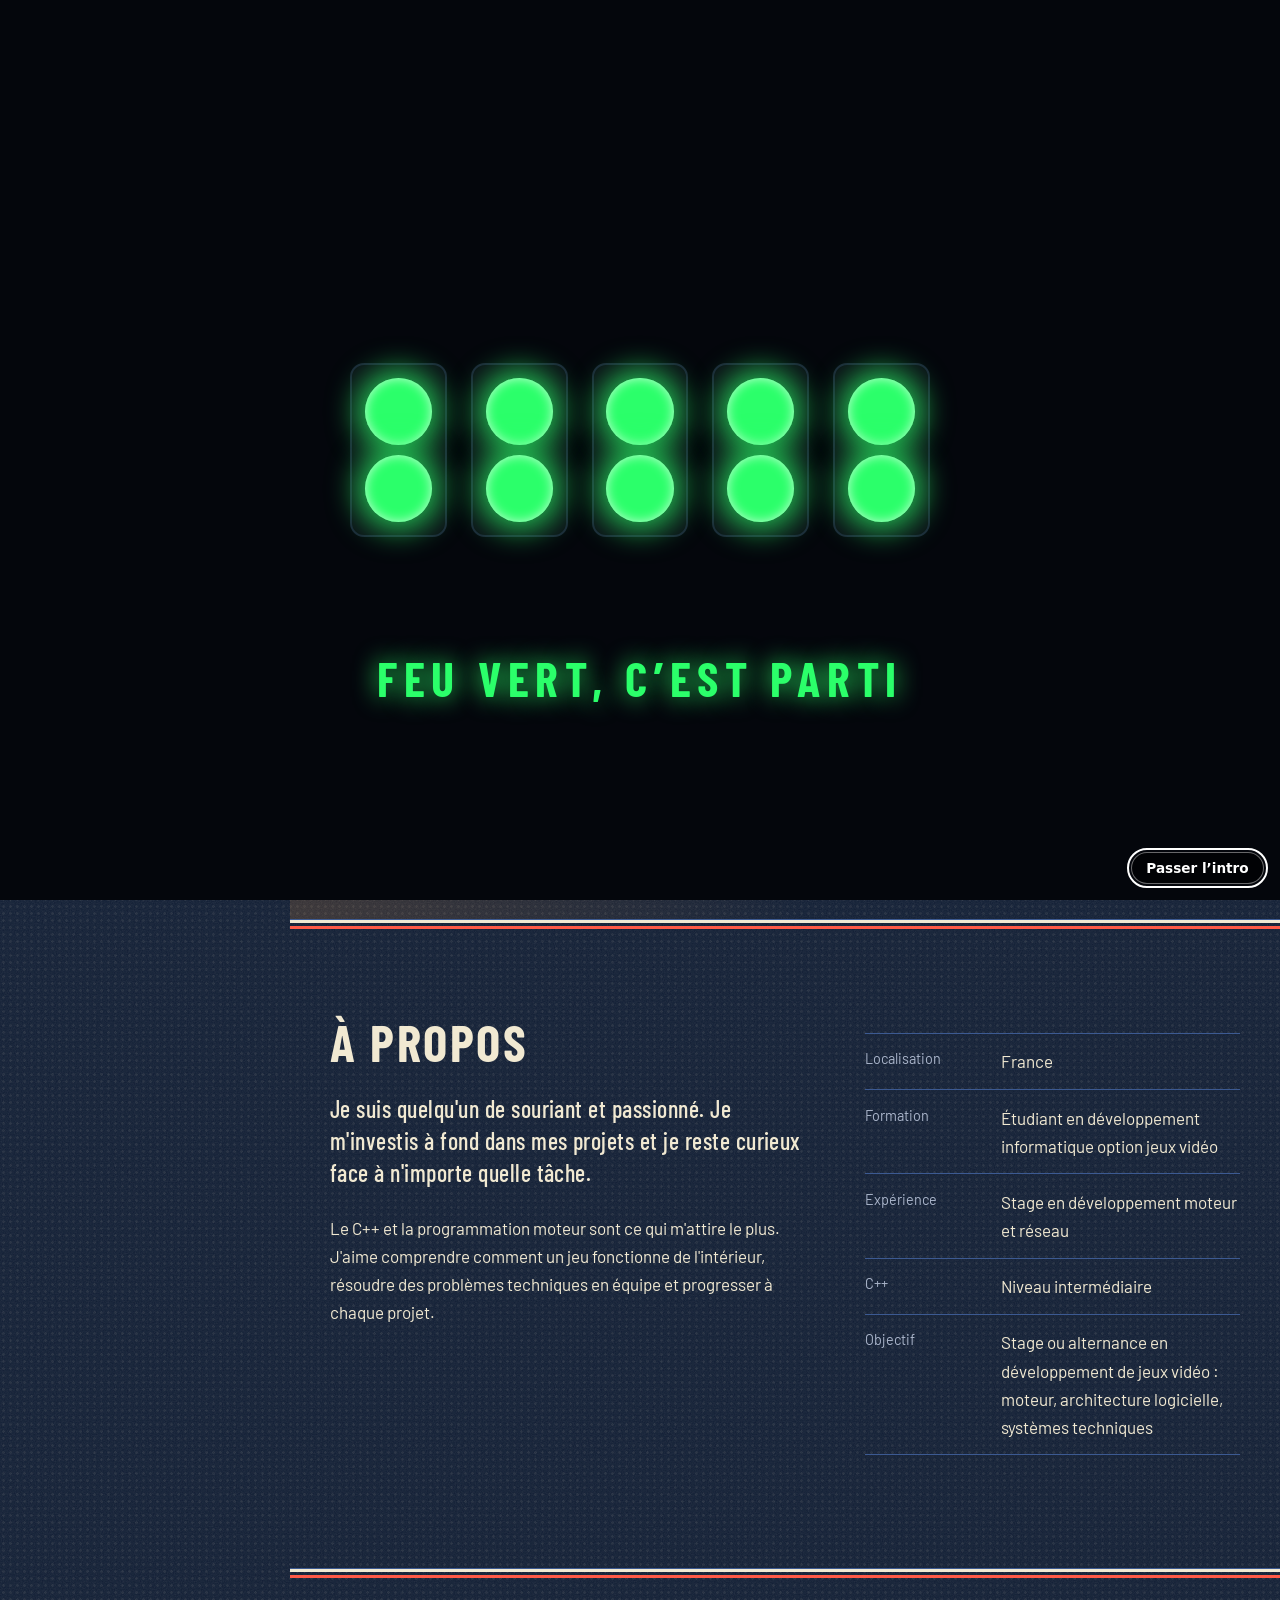
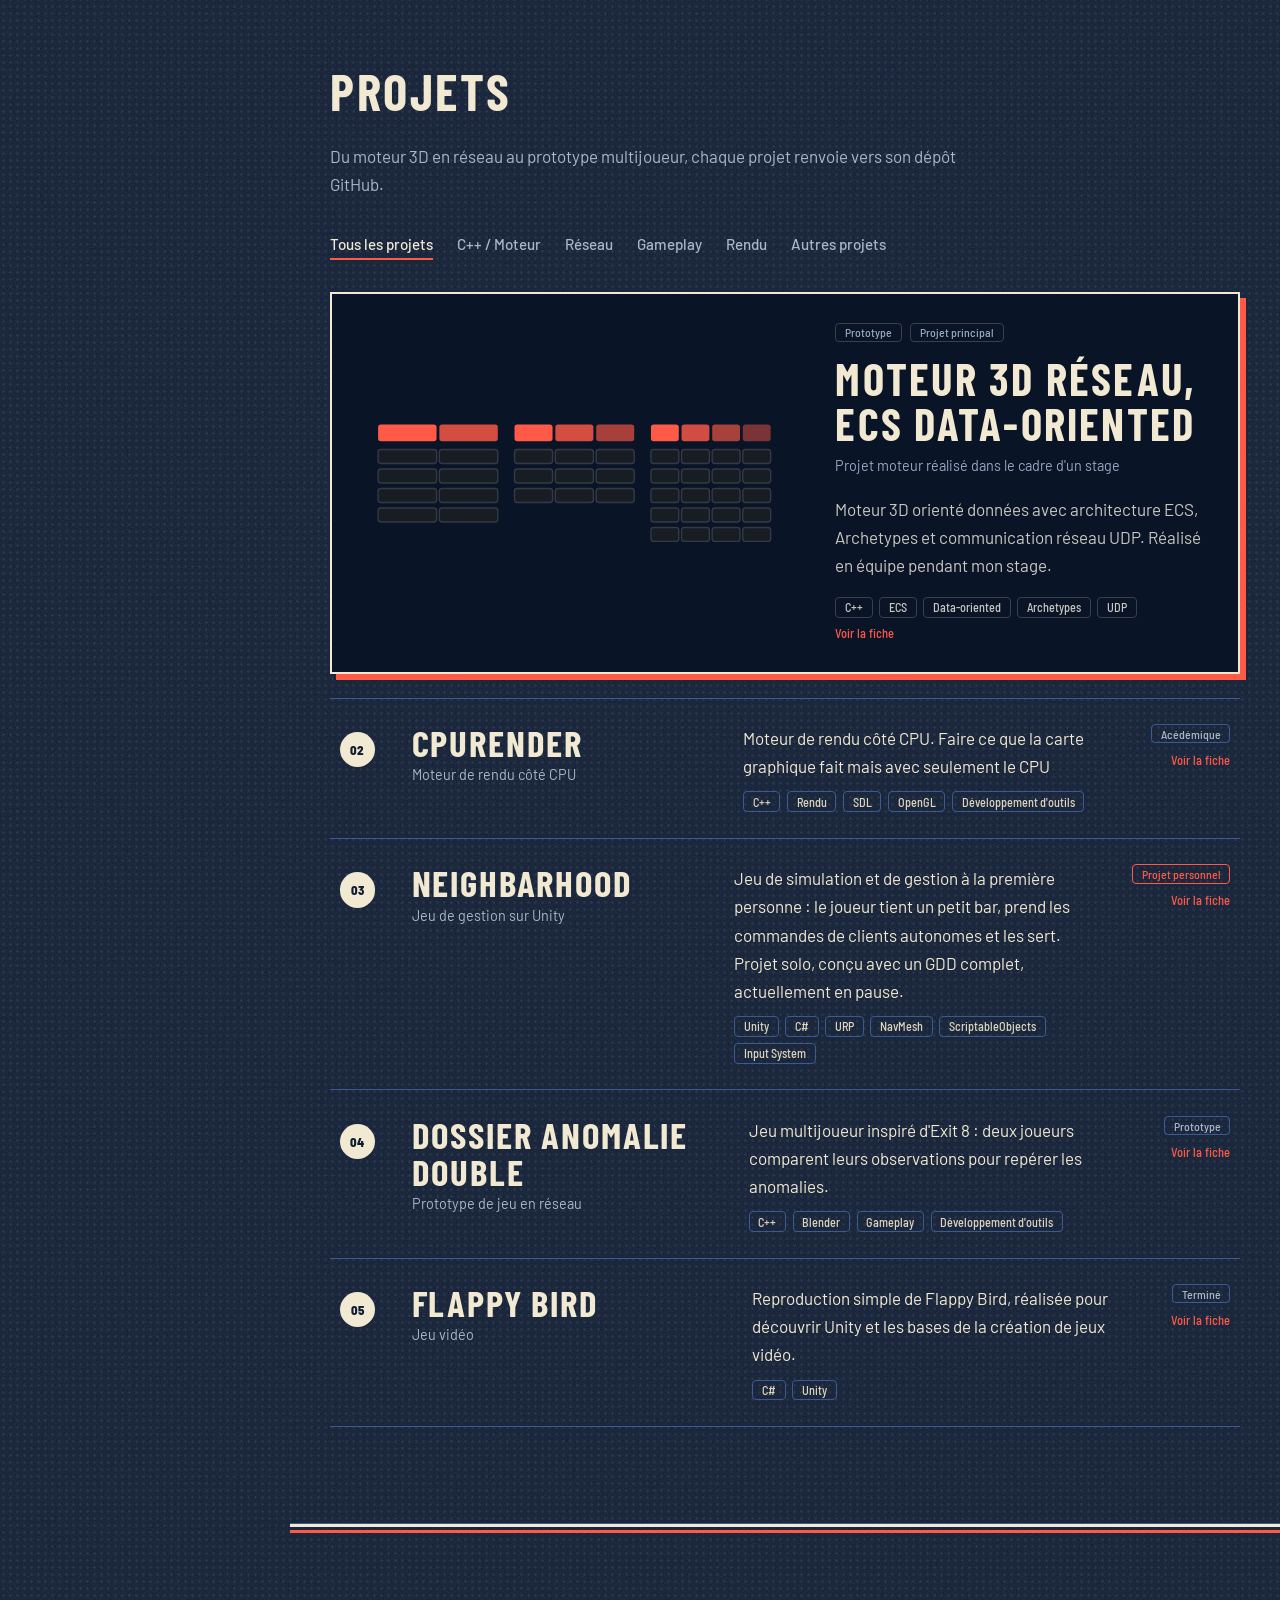
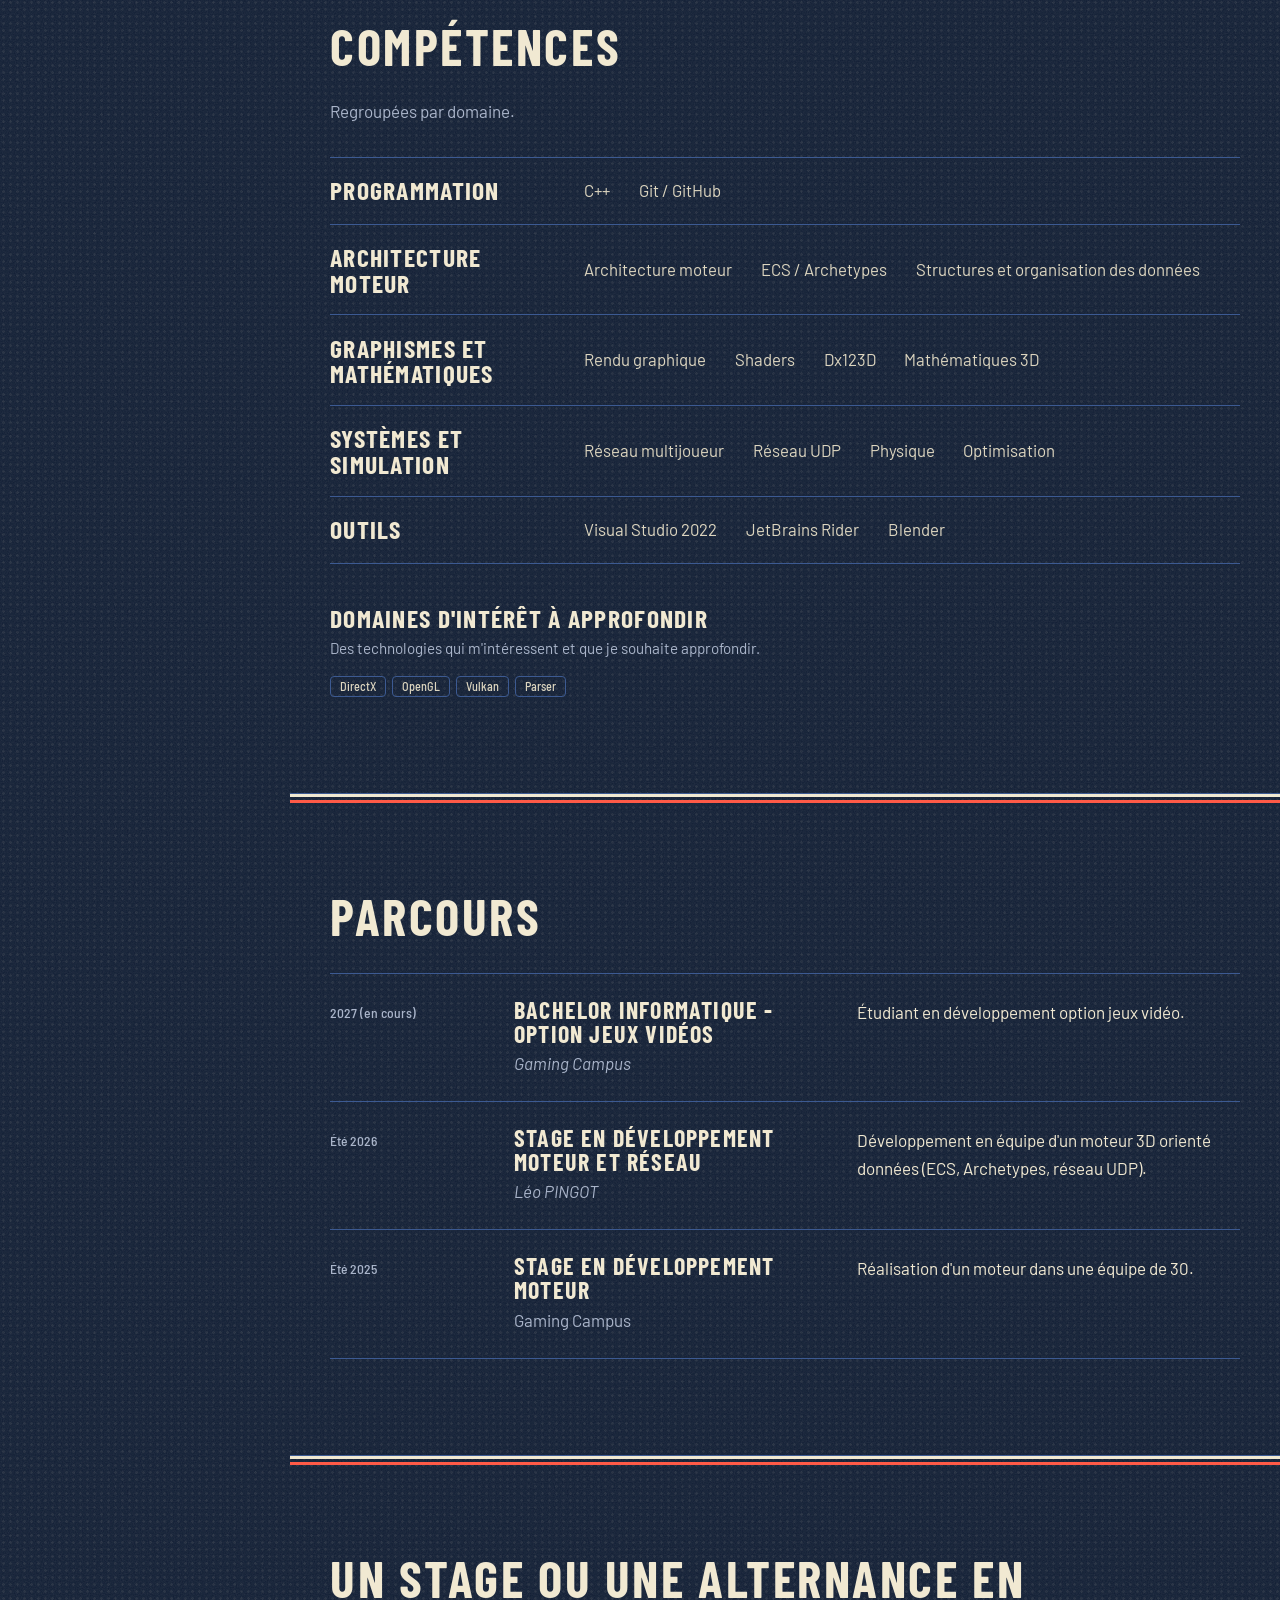
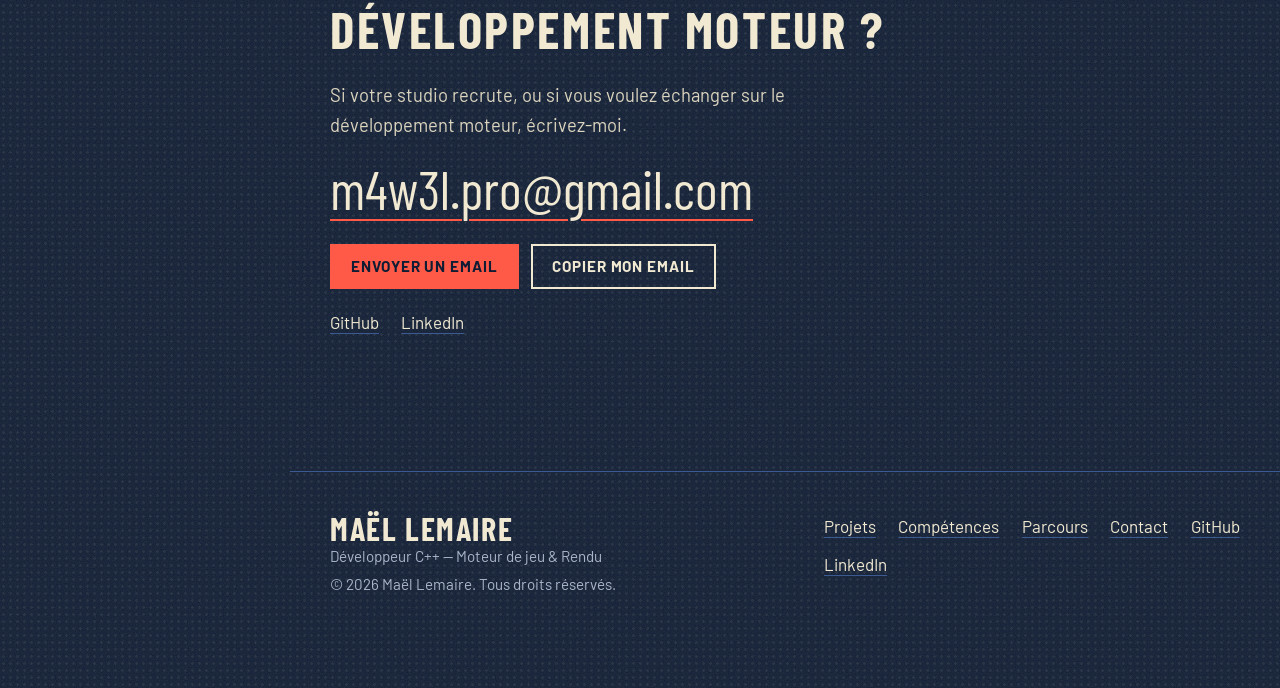
==== commit 6eb7708a: "dada" ====
--- a/f1vintage.html
+++ b/f1vintage.html
@@ -22,6 +22,7 @@
 <link rel="stylesheet" href="css/racing.css">
 <link rel="stylesheet" href="css/racing2.css">
 <link rel="stylesheet" href="css/intros.css">
+<link rel="stylesheet" href="css/mobile.css">
 <script>document.documentElement.classList.add('js')</script>
 <script src="js/data.js"></script>
 <script>MODES.light=MODES.dark='f1vintage';MODES.default='dark';document.documentElement.dataset.mode='dark';document.documentElement.setAttribute('data-theme','f1vintage')</script>
@@ -32,7 +33,7 @@
 <header class="nav" id="nav">
   <div class="nav-in">
     <div class="id">
-      <a class="brand" href="#home">Maël LEMAIRE</a>
+      <a class="brand" href="#home" aria-label="Maël LEMAIRE"><span class="brand-full" aria-hidden="true">Maël LEMAIRE</span><span class="brand-short" aria-hidden="true">M LEMAIRE</span></a>
       <p class="rail-role" data-i18n="railRole"></p>
     </div>
     <nav data-i18n-aria="navLabel" aria-label="Navigation principale">
@@ -42,6 +43,7 @@
         <li><a href="#skills"><span>03</span><b data-i18n="nSkills">Compétences</b></a></li>
         <li><a href="#journey"><span>04</span><b data-i18n="nJourney">Parcours</b></a></li>
         <li><a href="#contact"><span>05</span><b data-i18n="nContact">Contact</b></a></li>
+        <li class="nav-lang"><div class="lang" role="group" data-i18n-aria="langLabel" aria-label="Langue"><button type="button" data-lang="fr" lang="fr">Français</button><button type="button" data-lang="en" lang="en">English</button></div></li>
       </ul>
     </nav>
     <div class="nav-actions">
@@ -190,7 +192,6 @@
   <button type="button" class="btn small lb-nav lb-next" data-i18n-aria="next" aria-label="Image suivante"><span aria-hidden="true">›</span></button>
 </dialog>
 <script src="js/app.js"></script>
-<script src="js/switcher.js"></script>
 <script src="js/themefx.js"></script>
 </body>
 </html>
--- a/css/style.css
+++ b/css/style.css
@@ -111,9 +111,9 @@
 .grid>li:last-child{border-bottom:1px solid var(--line-2)}
 .grid>li.feat{border:0;margin-bottom:1.5rem}
 .grid>li.empty{color:var(--muted);padding:1rem 0}
-.open{all:unset;cursor:pointer}
-.open::after{content:"";position:absolute;inset:0}
-.open:focus-visible{outline:2px solid var(--accent);outline-offset:-2px}
+.grid .open{all:unset;cursor:pointer}
+.grid .open::after{content:"";position:absolute;inset:0}
+.grid .open:focus-visible{outline:2px solid var(--accent);outline-offset:-2px}
 .prow{position:relative;display:grid;grid-template-columns:3rem 1.2fr 1.5fr auto;gap:1.5rem;align-items:start;padding:1.6rem .6rem;transition:background .2s}
 .prow:hover,.prow:focus-within{background:var(--surface)}
 .prow .no{font:400 .8rem var(--font-mono);color:var(--muted);padding-top:.8rem}
@@ -223,7 +223,7 @@
   .rail-role,.rail-li{display:none}
   .menu-btn{display:inline-flex}
   #nav-links{display:none}
-  .nav.open #nav-links{display:flex;position:absolute;top:100%;left:0;right:0;background:var(--rail-bg);padding:.6rem 1.25rem 1.2rem;border-bottom:1px solid var(--rail-line)}
+  .nav.menu-open #nav-links{display:flex;position:absolute;top:100%;left:0;right:0;background:var(--rail-bg);padding:.6rem 1.25rem 1.2rem;border-bottom:1px solid var(--rail-line)}
   .nav-actions{margin:0 0 0 auto;flex-direction:row;align-items:center;gap:.6rem}
   .feat-card{grid-template-columns:1fr}
   .feat-card .media{min-height:200px}
--- a/css/racing.css
+++ b/css/racing.css
@@ -1,6 +1,5 @@
 /* Thèmes course (1/2) : f1, motogp, rallye — même disposition, autres décors */
 [data-theme]{--rail-ink:#0b0d12}
-.themes{display:none!important}
 .lang button[aria-pressed="true"]{color:var(--rail-ink)}
 section,.hero{position:relative}
 section::before{content:"";position:absolute;left:0;right:0;top:0}
--- a/css/mobile.css
+++ b/css/mobile.css
@@ -0,0 +1,47 @@
+/* =====================================================================
+   Correctifs téléphone — chargé en dernier sur toutes les pages.
+   - barre du haut qui ne déborde plus (nom court, boutons dans le menu)
+   - menu déroulant lisible (fond plein, au-dessus du contenu)
+   ===================================================================== */
+
+/* Nom : « Maël LEMAIRE » sur ordinateur, « M LEMAIRE » sur téléphone */
+.brand-short{display:none}
+.nav-lang{display:none}
+
+@media(max-width:1000px){
+  html,body{overflow-x:clip}
+  .nav{z-index:200}
+  .nav-in{min-width:0}
+  .nav.menu-open #nav-links{
+    z-index:201;
+    max-height:calc(100dvh - 62px);overflow-y:auto;
+    box-shadow:0 18px 40px rgba(0,0,0,.45)
+  }
+  .nav.menu-open #nav-links a{padding:.55rem 0}
+  /* fond plein derrière le menu pour que le texte du site ne passe jamais au travers */
+  .nav.menu-open::after{content:"";position:fixed;inset:62px 0 0 0;background:rgba(0,0,0,.55);z-index:-1;pointer-events:none}
+}
+
+@media(max-width:700px){
+  .brand-full{display:none}
+  .brand-short{display:inline}
+  html body .nav .brand{font-size:1.55rem;line-height:1;white-space:nowrap}
+  .nav-in{gap:.6rem;padding:0 1rem}
+  .nav-actions{gap:.5rem}
+  /* FR/EN et GitHub quittent la barre : la langue passe dans le menu */
+  .nav-actions .lang { display: none; }
+  .nav-actions .btn[data-site="github"] { display: inline-flex; }
+  .nav-lang{display:block;margin-top:.9rem;padding-top:.9rem;border-top:1px solid var(--rail-line)}
+  .nav-lang .lang{display:inline-flex}
+  .nav-lang .lang button{padding:.55rem 1rem;font-size:.9rem}
+  .menu-btn{padding:.45rem .9rem}
+}
+
+@media(max-width:380px){
+  html body .nav .brand{font-size:1.3rem}
+  .themes button{padding:.4rem .55rem}
+}
+
+/* Boutons soleil / lune (changent de page-thème) */
+.themes button[aria-pressed="true"]{color:var(--rail-ink,#0b0d12)}
+.themes button:focus-visible{outline:2px solid var(--rail-accent);outline-offset:-2px}
